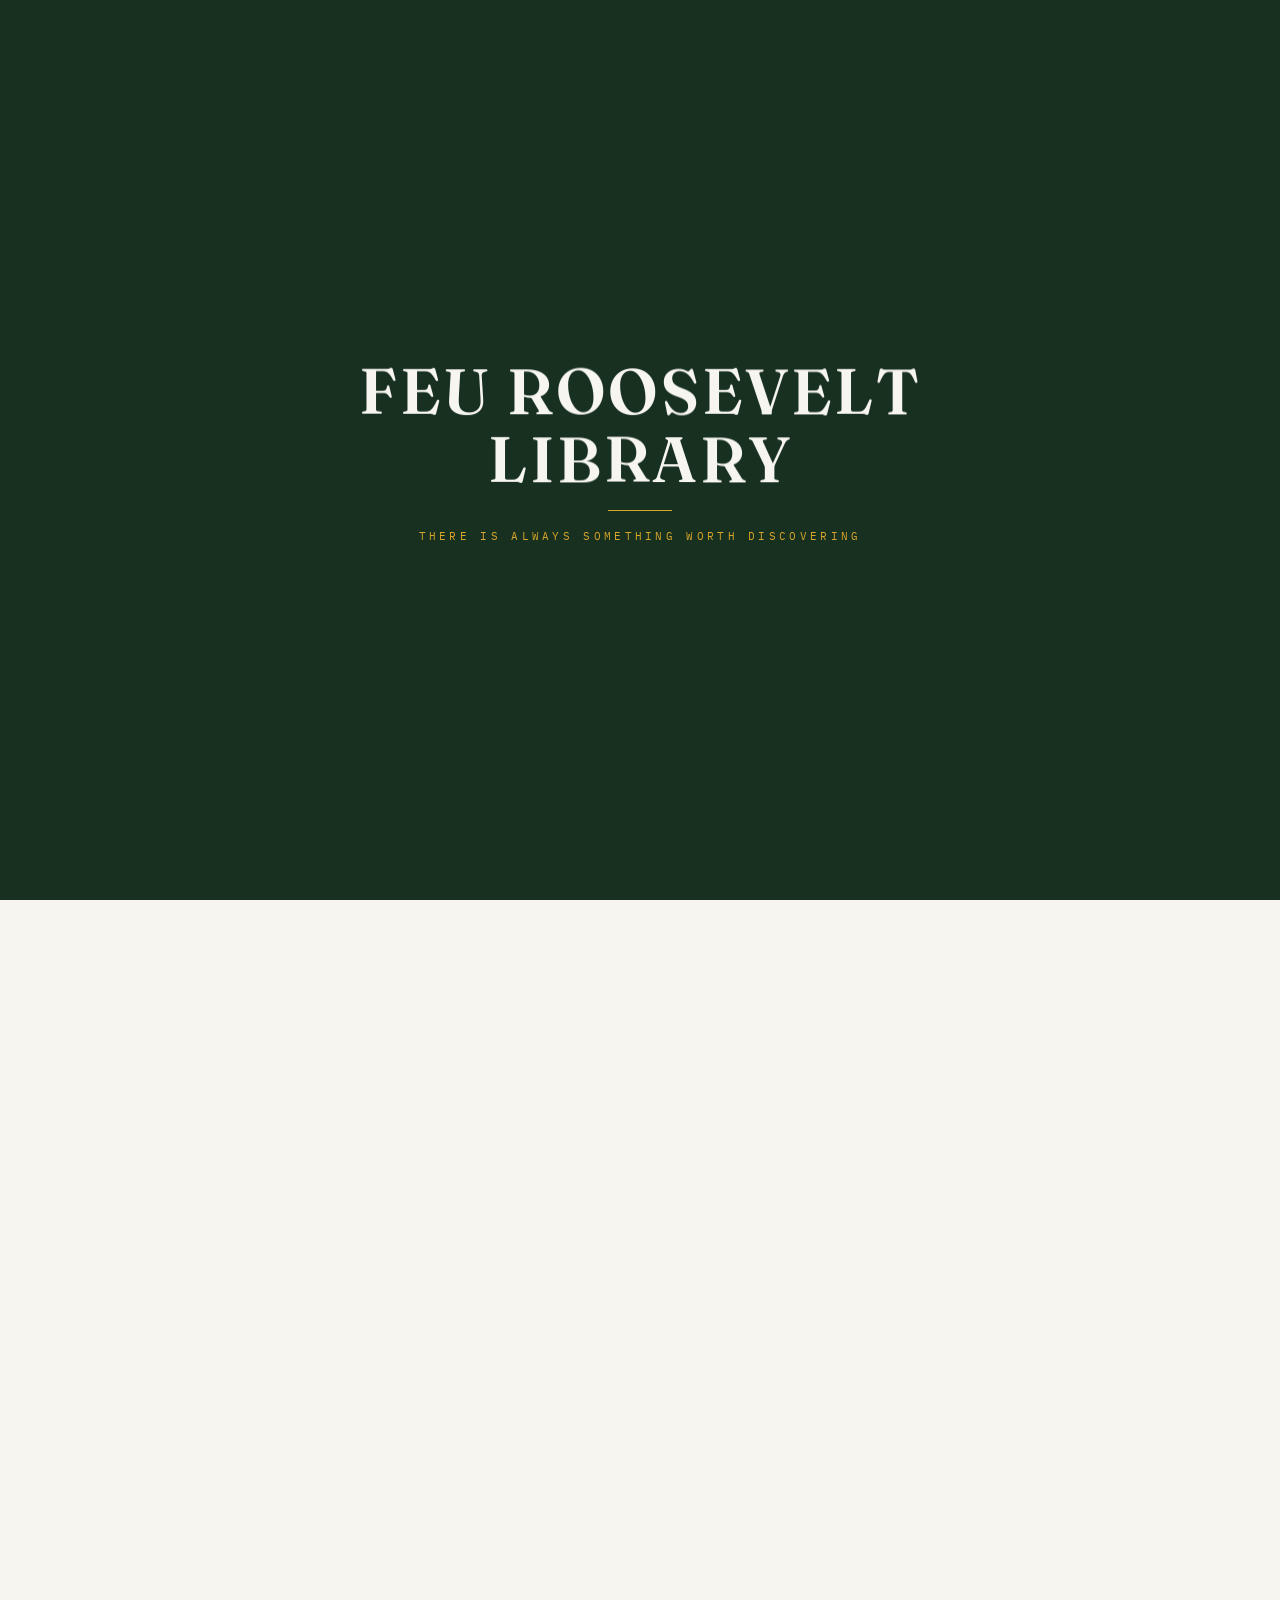
==== index.html @ 32c56071 "Add files via upload" ====
<!DOCTYPE html>
<html lang="en">
<head>
<meta charset="UTF-8">
<meta name="viewport" content="width=device-width, initial-scale=1.0">
<title>FEU Roosevelt Library — Discover, Read, Explore</title>
<link rel="preconnect" href="https://fonts.googleapis.com">
<link rel="preconnect" href="https://fonts.gstatic.com" crossorigin>
<link href="https://fonts.googleapis.com/css2?family=Fraunces:opsz,wght@9..144,400;9..144,500;9..144,600;9..144,700&family=Inter:wght@400;500;600;700&family=IBM+Plex+Mono:wght@400;500;600&display=swap" rel="stylesheet">
<link rel="stylesheet" href="style.css">
<script>
(function(){
  try{
    var pref = localStorage.getItem("feu-theme") || "light";
    var dark = pref === "dark" || (pref === "system" && window.matchMedia("(prefers-color-scheme: dark)").matches);
    if(dark) document.documentElement.setAttribute("data-theme","dark");
    document.documentElement.setAttribute("data-theme-pref", pref);
    try{
      var cfg = JSON.parse(localStorage.getItem("feu-library-prefs") || "{}");
      if(cfg.density) document.documentElement.setAttribute("data-density", cfg.density);
    }catch(e2){}
  }catch(e){}
})();
</script>
</head>
<body>

<!-- ============================================================
     LOADING SEQUENCE
     ============================================================ -->
<div id="loading-screen" role="status" aria-live="polite" aria-label="Loading FEU Roosevelt Library">
  <div class="loader-mark">
    <div class="loader-line" id="loader-line-1"><span>FEU ROOSEVELT</span></div>
    <div class="loader-line" id="loader-line-2"><span>LIBRARY</span></div>
  </div>
  <div class="loader-rule" id="loader-rule"></div>
  <div class="loader-sub" id="loader-sub">There is always something worth discovering</div>
</div>

<!-- ============================================================
     APP SHELL
     ============================================================ -->
<div id="app">
  <div class="nav-overlay" id="nav-overlay"></div>

  <div class="shell">
    <header class="app-header" id="app-header">
      <div class="header-row">
        <div class="header-left">
          <button class="hamburger" id="hamburger-btn" aria-label="Open navigation" aria-expanded="false" aria-controls="menubar"><span></span></button>
          <button class="brand" type="button" data-view="dashboard" aria-label="FEU Roosevelt Library — Home">
            <span class="mark">FEU ROOSEVELT</span>
            <span class="tag">Library</span>
          </button>
        </div>
        <nav class="menubar" id="menubar" aria-label="Primary">
          <div class="menubar-mobile-head">
            <span class="mobile-head-mark">FEU ROOSEVELT<br>LIBRARY</span>
            <button class="menubar-close" id="menubar-close-btn" aria-label="Close navigation">
              <svg viewBox="0 0 24 24" fill="none" stroke="currentColor" stroke-width="1.6"><path d="M6 6l12 12M18 6L6 18"/></svg>
            </button>
          </div>
          <button class="menu-link active" type="button" data-view="dashboard" aria-current="page">Discover</button>
          <button class="menu-link" type="button" data-view="books">Collection</button>
          <button class="menu-link" type="button" data-anchor="services">Services</button>
          <button class="menu-link" type="button" data-anchor="about">About</button>
          <div class="menubar-mobile-foot">
            <button class="menu-link" type="button" data-go="profile">Profile</button>
            <button class="menu-link" type="button" data-view="settings">Settings</button>
          </div>
        </nav>
        <div class="header-actions">
          <label class="search-global" for="global-search">
            <svg viewBox="0 0 24 24" fill="none" stroke="currentColor" stroke-width="2"><circle cx="11" cy="11" r="7"/><path d="m21 21-4.3-4.3"/></svg>
            <input id="global-search" type="text" placeholder="Search books, authors, subjects…" autocomplete="off">
          </label>
          <button class="icon-btn search-toggle" id="search-toggle-btn" aria-label="Search" aria-expanded="false" aria-controls="global-search">
            <svg viewBox="0 0 24 24" fill="none" stroke="currentColor" stroke-width="1.8"><circle cx="11" cy="11" r="7"/><path d="m21 21-4.3-4.3"/></svg>
          </button>
          <div class="header-pop" id="notif-pop">
            <button class="icon-btn" id="notif-btn" aria-label="Notifications" aria-expanded="false" aria-controls="notif-menu">
              <svg viewBox="0 0 24 24" fill="none" stroke="currentColor" stroke-width="1.8"><path d="M6 9a6 6 0 1 1 12 0c0 7 3 8 3 8H3s3-1 3-8"/><path d="M10 20a2 2 0 0 0 4 0"/></svg>
              <span class="notif-dot" id="notif-dot"></span>
            </button>
            <div class="dropdown-panel notif-menu" id="notif-menu" hidden>
              <div class="drop-head">Notifications</div>
              <button class="drop-item" type="button"><span>3 titles are overdue</span><small>Today</small></button>
              <button class="drop-item" type="button"><span>Due-date reminders sent</span><small>Yesterday</small></button>
              <button class="drop-item" type="button"><span>Catalog sync complete</span><small>This week</small></button>
            </div>
          </div>
          <div class="header-pop">
            <button class="avatar-btn" id="avatar-btn" aria-label="Account menu" aria-expanded="false" aria-controls="profile-menu">
              <span class="avatar-chip" id="header-avatar">MP</span>
            </button>
            <div class="dropdown-panel profile-menu" id="profile-menu" hidden>
              <div class="profile-menu-head">
                <span class="avatar-chip sm" id="menu-avatar">MP</span>
                <div>
                  <div class="pm-name" id="menu-name">Mikhail D. Pabular</div>
                  <div class="pm-user" id="menu-user">m.pabular@gmail.com</div>
                </div>
              </div>
              <button class="drop-item" type="button" data-go="profile">Profile</button>
              <button class="drop-item" type="button" data-go="settings">Settings</button>
              <button class="drop-item" type="button" id="menu-theme-toggle">Dark Mode</button>
              <button class="drop-item" type="button" id="menu-help">Help</button>
              <button class="drop-item danger" type="button" id="menu-logout">Logout</button>
            </div>
          </div>
        </div>
      </div>
    </header>

    <div class="main">
      <main class="view-port" id="view-port">

        <!-- ========================= DASHBOARD ========================= -->
        <section class="view active" id="view-dashboard" data-view="dashboard">

          <!-- ========================= HERO ========================= -->
          <div class="site-hero" id="site-hero">
            <div class="site-hero-copy">
              <div class="site-hero-eyebrow">FEU Roosevelt Library</div>
              <h1 class="site-hero-heading">There is always something worth discovering.</h1>
              <p class="site-hero-sub">Explore the FEU Roosevelt Library collection, find your next book, and follow your curiosity.</p>
              <form class="site-hero-search" id="hero-search-form" role="search">
                <svg viewBox="0 0 24 24" fill="none" stroke="currentColor" stroke-width="1.6"><circle cx="11" cy="11" r="7"/><path d="m21 21-4.3-4.3"/></svg>
                <input type="text" id="hero-search-input" placeholder="Search books, authors, subjects…" autocomplete="off">
                <button type="submit" class="btn btn-primary hero-search-btn">Search</button>
              </form>
            </div>
            <div class="site-hero-visual" aria-hidden="true">
              <svg viewBox="0 0 360 400" preserveAspectRatio="xMidYMid meet">
                <defs>
                  <linearGradient id="heroLeaf" x1="0" y1="0" x2="1" y2="1">
                    <stop offset="0" stop-color="var(--brass)"/>
                    <stop offset="1" stop-color="var(--green)"/>
                  </linearGradient>
                </defs>
                <circle cx="180" cy="200" r="150" fill="none" stroke="var(--line-strong)" stroke-width="1"/>
                <circle cx="180" cy="200" r="112" fill="none" stroke="var(--line-strong)" stroke-width="1"/>
                <g stroke="var(--ink-2)" stroke-width="1.4" fill="none" stroke-linecap="round">
                  <path d="M180 260 C 130 250, 96 216, 92 168 C 90 140, 108 118, 132 118 C 154 118, 168 136, 168 160 L168 260"/>
                  <path d="M180 260 C 230 250, 264 216, 268 168 C 270 140, 252 118, 228 118 C 206 118, 192 136, 192 160 L192 260"/>
                  <line x1="180" y1="150" x2="180" y2="262"/>
                </g>
                <g stroke="var(--brass)" stroke-width="1.2" fill="none" stroke-linecap="round" opacity="0.9">
                  <path d="M108 150 C 100 130, 108 108, 128 98"/>
                  <path d="M252 150 C 260 130, 252 108, 232 98"/>
                </g>
                <circle cx="128" cy="96" r="4" fill="url(#heroLeaf)"/>
                <circle cx="232" cy="96" r="4" fill="url(#heroLeaf)"/>
                <line x1="60" y1="330" x2="300" y2="330" stroke="var(--line-strong)" stroke-width="1"/>
                <text x="180" y="360" text-anchor="middle" font-family="var(--font-mono)" font-size="10" letter-spacing="3" fill="var(--ink-soft)">EST. LIBRARY COLLECTION</text>
              </svg>
            </div>
          </div>

          <!-- ========================= FEATURED COLLECTION ========================= -->
          <section class="site-section" aria-labelledby="featured-heading">
            <div class="site-section-head">
              <div>
                <h2 class="site-section-heading" id="featured-heading">Featured collection</h2>
                <p class="site-section-sub">Books selected for curious minds.</p>
              </div>
            </div>
            <div class="book-row" id="featured-collection-grid"></div>
          </section>

          <!-- ========================= TRENDING ========================= -->
          <section class="site-section" aria-labelledby="trending-heading">
            <div class="site-section-head">
              <div>
                <h2 class="site-section-heading" id="trending-heading">Trending this week</h2>
                <p class="site-section-sub">What readers are reaching for right now.</p>
              </div>
            </div>
            <div class="book-row" id="trending-grid"></div>
          </section>

          <!-- ========================= EXPLORE ========================= -->
          <section class="site-section site-section-tinted" aria-labelledby="explore-heading">
            <div class="site-section-head">
              <div>
                <h2 class="site-section-heading" id="explore-heading">Explore the collection</h2>
                <p class="site-section-sub">Wander by subject and see where it leads.</p>
              </div>
            </div>
            <div class="explore-row" id="explore-categories">
              <button class="explore-chip" type="button" data-category="Literature">Literature</button>
              <button class="explore-chip" type="button" data-category="Science">Science</button>
              <button class="explore-chip" type="button" data-category="History">History</button>
              <button class="explore-chip" type="button" data-category="Philosophy">Philosophy</button>
              <button class="explore-chip" type="button" data-category="Technology">Technology</button>
              <button class="explore-chip" type="button" data-category="Psychology">Psychology</button>
              <button class="explore-chip" type="button" data-category="Arts">Arts</button>
              <button class="explore-chip" type="button" data-category="Business">Business</button>
            </div>
          </section>

          <!-- ========================= NEW TO THE COLLECTION ========================= -->
          <section class="site-section" aria-labelledby="new-heading">
            <div class="site-section-head">
              <div>
                <h2 class="site-section-heading" id="new-heading">New to the collection</h2>
                <p class="site-section-sub">Recently added, still smelling of the shelf.</p>
              </div>
            </div>
            <div class="book-row" id="new-arrivals-grid"></div>
          </section>

          <!-- ========================= LIBRARY SERVICES ========================= -->
          <section class="site-section services-section" id="services" aria-labelledby="services-heading">
            <div class="site-section-head">
              <div>
                <h2 class="site-section-heading" id="services-heading">Library services</h2>
                <p class="site-section-sub">Everything the collection offers, beyond the shelves.</p>
              </div>
            </div>
            <div class="services-grid">
              <div class="service-card">
                <div class="service-index">01</div>
                <h3>Borrowing</h3>
                <p>Take home up to five titles at a time, with straightforward loan periods for students and faculty.</p>
              </div>
              <div class="service-card">
                <div class="service-index">02</div>
                <h3>Reservations</h3>
                <p>Hold a title that's out on loan and we'll set it aside the moment it's returned.</p>
              </div>
              <div class="service-card">
                <div class="service-index">03</div>
                <h3>Library hours</h3>
                <p>Open weekdays from 7:30 AM to 7:00 PM, and Saturdays from 8:00 AM to 4:00 PM.</p>
              </div>
              <div class="service-card">
                <div class="service-index">04</div>
                <h3>Research assistance</h3>
                <p>Sit down with a librarian to shape a search, a citation list, or a reading path.</p>
              </div>
              <div class="service-card">
                <div class="service-index">05</div>
                <h3>Digital resources</h3>
                <p>Journals, archives, and databases available on and off campus with your student account.</p>
              </div>
            </div>
          </section>

          <!-- ========================= EDITORIAL STATEMENT ========================= -->
          <section class="editorial-statement" id="about" aria-label="Library statement">
            <p>Read widely.<br>Think deeply.</p>
            <span class="editorial-rule"></span>
            <p class="editorial-sub">A good library changes what you notice.</p>
          </section>

          <!-- ========================= FOOTER ========================= -->
          <footer class="site-footer">
            <div class="site-footer-top">
              <div class="site-footer-brand">
                <span class="mark">FEU Roosevelt</span>
                <span class="tag">Library</span>
              </div>
              <div class="site-footer-col">
                <div class="site-footer-label">Navigate</div>
                <button type="button" data-view="dashboard">Discover</button>
                <button type="button" data-view="books">Collection</button>
                <button type="button" data-anchor="services">Services</button>
                <button type="button" data-anchor="about">About</button>
              </div>
              <div class="site-footer-col">
                <div class="site-footer-label">Visit</div>
                <span>Library Hours</span>
                <span>Contact</span>
                <span>Policies</span>
              </div>
            </div>
            <div class="site-footer-bottom">
              <span>&copy; <span id="footer-year">2026</span> FEU Roosevelt Library. All rights reserved.</span>
            </div>
          </footer>
        </section>

        <!-- ========================= BOOKS / COLLECTION ========================= -->
        <section class="view" id="view-books" data-view="books">

          <div class="collection-hero">
            <div class="collection-hero-top">
              <div class="collection-hero-copy">
                <div class="view-eyebrow">Module 01 &middot; Catalog</div>
                <h2 class="collection-hero-heading" id="books-hero-heading">Explore the collection</h2>
                <p class="collection-hero-sub" id="books-hero-sub">Find stories, ideas, and perspectives across the FEU Roosevelt Library.</p>
              </div>
              <button class="btn btn-ghost btn-sm collection-admin-btn" type="button" id="collection-admin-add-book">
                <svg viewBox="0 0 24 24" fill="none" stroke="currentColor" stroke-width="2"><path d="M12 5v14M5 12h14"/></svg>
                Add to catalog
              </button>
            </div>

            <div class="collection-search-wrap" id="collection-search-wrap">
              <label class="collection-search" for="books-search">
                <svg viewBox="0 0 24 24" fill="none" stroke="currentColor" stroke-width="1.6"><circle cx="11" cy="11" r="7"/><path d="m21 21-4.3-4.3"/></svg>
                <input id="books-search" type="text" placeholder="Search books, authors, subjects…" autocomplete="off">
                <button type="button" class="collection-search-clear" id="books-search-clear" hidden aria-label="Clear search">
                  <svg viewBox="0 0 24 24" fill="none" stroke="currentColor" stroke-width="1.8"><path d="M6 6l12 12M18 6L6 18"/></svg>
                </button>
              </label>
              <div class="search-suggestions" id="books-search-suggestions" hidden></div>
            </div>

            <div class="category-quick-list" id="books-category-list" role="group" aria-label="Filter by subject">
              <button type="button" class="category-pill active" data-category="all">All subjects</button>
              <button type="button" class="category-pill" data-category="Literature">Literature</button>
              <button type="button" class="category-pill" data-category="Science">Science</button>
              <button type="button" class="category-pill" data-category="History">History</button>
              <button type="button" class="category-pill" data-category="Philosophy">Philosophy</button>
              <button type="button" class="category-pill" data-category="Technology">Technology</button>
              <button type="button" class="category-pill" data-category="Psychology">Psychology</button>
              <button type="button" class="category-pill" data-category="Arts">Arts</button>
              <button type="button" class="category-pill" data-category="Business">Business</button>
            </div>
          </div>

          <div class="collection-toolbar">
            <p class="collection-count" id="books-count-sub">&mdash; volumes in the collection</p>
            <div class="collection-toolbar-actions">
              <div class="filters-wrap">
                <button type="button" class="filter-toggle" id="books-filter-toggle">
                  <svg viewBox="0 0 24 24" fill="none" stroke="currentColor" stroke-width="1.8"><path d="M4 6h16M7 12h10M10 18h4"/></svg>
                  Filters
                </button>
                <div class="filters-backdrop" id="books-filters-backdrop"></div>
                <div class="filters-panel" id="books-filters-panel"></div>
              </div>
              <select class="sort-select" id="books-sort" aria-label="Sort books">
                <option value="featured">Featured</option>
                <option value="newest">Newest</option>
                <option value="title">Title</option>
                <option value="author">Author</option>
                <option value="popular">Most popular</option>
              </select>
            </div>
          </div>

          <div class="book-grid" id="books-grid"></div>

          <div class="collection-empty" id="books-empty" hidden>
            <svg viewBox="0 0 24 24" fill="none" stroke="currentColor" stroke-width="1.3"><circle cx="11" cy="11" r="7"/><path d="m21 21-4.3-4.3"/></svg>
            <div class="t">No books found.</div>
            <div class="s">Try another title, author, or subject.</div>
            <button class="btn btn-secondary btn-sm" type="button" id="books-empty-clear">Clear search</button>
          </div>
        </section>

        <!-- ========================= BOOK DETAILS ========================= -->
        <section class="view" id="view-book-details" data-view="book-details">
          <button type="button" class="bd-back" data-view="books">
            <svg viewBox="0 0 24 24" fill="none" stroke="currentColor" stroke-width="1.8"><path d="M19 12H5M11 6l-6 6 6 6"/></svg>
            Back to collection
          </button>

          <div class="bd-notfound" id="bd-notfound" hidden>
            <div class="t">This book isn't in the catalog.</div>
            <div class="s">It may have been removed from the collection. Try browsing instead.</div>
            <button class="btn btn-primary" type="button" data-view="books">Browse the collection</button>
          </div>

          <div id="bd-content">
            <div class="book-details-layout">
              <div class="bd-cover-wrap">
                <div class="bd-cover" id="bd-cover">
                  <span class="bd-cover-initial" id="bd-cover-initial"></span>
                </div>
              </div>
              <div class="bd-info">
                <div class="bd-category" id="bd-category"></div>
                <h1 class="bd-title" id="bd-title"></h1>
                <p class="bd-author" id="bd-author"></p>
                <div class="bd-availability" id="bd-availability"></div>
                <p class="bd-description" id="bd-description"></p>
                <div class="bd-actions">
                  <button class="btn btn-primary" type="button" id="bd-primary-action"></button>
                  <button class="btn btn-secondary" type="button" id="bd-save-action"></button>
                </div>
                <div class="bd-meta" id="bd-meta"></div>
                <div class="bd-admin-links">
                  <button type="button" id="bd-edit-link">Edit record</button>
                  <span aria-hidden="true">&middot;</span>
                  <button type="button" id="bd-remove-link">Remove from catalog</button>
                </div>
              </div>
            </div>

            <section class="related-books-section" id="bd-related-section" hidden aria-labelledby="bd-related-heading">
              <div class="site-section-head">
                <div>
                  <h2 class="site-section-heading" id="bd-related-heading">More like this</h2>
                  <p class="site-section-sub">Other volumes in the same subject.</p>
                </div>
              </div>
              <div class="book-row" id="bd-related-grid"></div>
            </section>

            <section class="recently-viewed-section" id="bd-recent-section" hidden aria-labelledby="bd-recent-heading">
              <div class="site-section-head">
                <div>
                  <h2 class="site-section-heading" id="bd-recent-heading">Recently viewed</h2>
                </div>
              </div>
              <div class="book-row" id="bd-recent-grid"></div>
            </section>
          </div>
        </section>

        <!-- ========================= USERS ========================= -->
        <section class="view" id="view-users" data-view="users">
          <div class="view-head">
            <div>
              <div class="view-eyebrow">Module 02</div>
              <h2 class="view-heading">Users</h2>
              <p class="view-sub" id="users-count-sub">&mdash; registered patrons</p>
            </div>
            <div class="view-actions">
              <button class="btn btn-primary" id="open-add-user">
                <svg viewBox="0 0 24 24" fill="none" stroke="currentColor" stroke-width="2"><path d="M12 5v14M5 12h14"/></svg>
                Add User
              </button>
            </div>
          </div>

          <div class="toolbar">
            <label class="search-field" for="users-search">
              <svg viewBox="0 0 24 24" fill="none" stroke="currentColor" stroke-width="2"><circle cx="11" cy="11" r="7"/><path d="m21 21-4.3-4.3"/></svg>
              <input id="users-search" type="text" placeholder="Search name, ID, program…" autocomplete="off">
            </label>
            <div class="filter-chips" id="users-filter-chips" role="group" aria-label="Filter users by status">
              <button class="chip active" data-filter="all">All</button>
              <button class="chip" data-filter="Active">Active</button>
              <button class="chip" data-filter="Inactive">Inactive</button>
            </div>
            <div class="toolbar-spacer"></div>
            <select class="sort-select" id="users-sort" aria-label="Sort users">
              <option value="name-asc">Name A&ndash;Z</option>
              <option value="name-desc">Name Z&ndash;A</option>
              <option value="books-desc">Most Borrowed</option>
            </select>
          </div>

          <div class="table-card">
            <table class="data-table" id="users-table">
              <thead>
                <tr>
                  <th>Student ID</th><th>Name</th><th>Program</th><th>Year</th><th>Books</th><th>Status</th><th>Actions</th>
                </tr>
              </thead>
              <tbody id="users-tbody"></tbody>
            </table>
          </div>
          <div class="card-list" id="users-card-list"></div>
          <div class="empty-state" id="users-empty" style="display:none;">
            <svg viewBox="0 0 24 24" fill="none" stroke="currentColor" stroke-width="1.4"><circle cx="12" cy="8" r="3.4"/><path d="M4.5 20.2c1.4-3.6 4.2-5.4 7.5-5.4s6.1 1.8 7.5 5.4"/></svg>
            <div class="t">No matching patrons</div>
            <div class="s">No registered user matches that search or filter just yet.</div>
          </div>
        </section>

        <!-- ========================= ISSUE BOOK ========================= -->
        <section class="view" id="view-issue" data-view="issue">
          <div class="view-head">
            <div>
              <div class="view-eyebrow">Module 03</div>
              <h2 class="view-heading">Issue a Book</h2>
              <p class="view-sub">Select a student, choose an available title, and confirm the loan.</p>
            </div>
          </div>

          <div class="wizard">
            <div class="wizard-rail" id="issue-rail">
              <div class="wizard-step current" data-step="1">
                <div class="ws-num">01</div><div class="ws-line"></div>
                <div><div class="ws-title">Select Student</div><div class="ws-desc">Find the borrower</div></div>
              </div>
              <div class="wizard-step" data-step="2">
                <div class="ws-num">02</div><div class="ws-line"></div>
                <div><div class="ws-title">Select Book</div><div class="ws-desc">Check availability</div></div>
              </div>
              <div class="wizard-step" data-step="3">
                <div class="ws-num">03</div><div class="ws-line"></div>
                <div><div class="ws-title">Confirm Details</div><div class="ws-desc">Issue &amp; due dates</div></div>
              </div>
              <div class="wizard-step" data-step="4">
                <div class="ws-num">04</div><div class="ws-line"></div>
                <div><div class="ws-title">Issue Book</div><div class="ws-desc">Confirmation</div></div>
              </div>
            </div>

            <div class="wizard-panel card" style="padding:24px;">
              <div class="wz-stage active" id="issue-stage-1">
                <label class="search-field pick-search" for="issue-student-search">
                  <svg viewBox="0 0 24 24" fill="none" stroke="currentColor" stroke-width="2"><circle cx="11" cy="11" r="7"/><path d="m21 21-4.3-4.3"/></svg>
                  <input id="issue-student-search" type="text" placeholder="Search student by name or ID…" autocomplete="off">
                </label>
                <div class="pick-list" id="issue-student-list"></div>
                <div style="display:flex; justify-content:flex-end; margin-top:16px;">
                  <button class="btn btn-primary" id="issue-next-1" disabled>Continue to Book Selection</button>
                </div>
              </div>

              <div class="wz-stage" id="issue-stage-2">
                <label class="search-field pick-search" for="issue-book-search">
                  <svg viewBox="0 0 24 24" fill="none" stroke="currentColor" stroke-width="2"><circle cx="11" cy="11" r="7"/><path d="m21 21-4.3-4.3"/></svg>
                  <input id="issue-book-search" type="text" placeholder="Search an available title…" autocomplete="off">
                </label>
                <div class="pick-list" id="issue-book-list"></div>
                <div style="display:flex; justify-content:space-between; margin-top:16px;">
                  <button class="btn btn-secondary" data-back="1">Back</button>
                  <button class="btn btn-primary" id="issue-next-2" disabled>Continue to Confirm</button>
                </div>
              </div>

              <div class="wz-stage" id="issue-stage-3">
                <div class="confirm-summary">
                  <div class="catalog-card" id="issue-summary-student"></div>
                  <div class="catalog-card" id="issue-summary-book"></div>
                </div>
                <div class="form-grid" style="margin-top:18px;">
                  <div class="field">
                    <label for="issue-date">Issue Date</label>
                    <input type="date" id="issue-date">
                  </div>
                  <div class="field">
                    <label for="issue-due-date">Due Date</label>
                    <input type="date" id="issue-due-date">
                  </div>
                </div>
                <div style="display:flex; justify-content:space-between; margin-top:8px;">
                  <button class="btn btn-secondary" data-back="2">Back</button>
                  <button class="btn btn-primary" id="issue-confirm-btn">Confirm &amp; Issue Book</button>
                </div>
              </div>

              <div class="wz-stage" id="issue-stage-4">
                <div class="stamp-stage">
                  <div class="stamp stamp-green" id="issue-stamp">ISSUED</div>
                  <div class="stamp-caption" id="issue-final-caption">Book issued successfully.</div>
                  <button class="btn btn-secondary" style="margin-top:20px;" id="issue-restart-btn">Issue Another Book</button>
                </div>
              </div>
            </div>
          </div>
        </section>

        <!-- ========================= RETURN BOOK ========================= -->
        <section class="view" id="view-return" data-view="return">
          <div class="view-head">
            <div>
              <div class="view-eyebrow">Module 04</div>
              <h2 class="view-heading">Return a Book</h2>
              <p class="view-sub">Find the borrowed title, review the due date, and settle any fine.</p>
            </div>
          </div>

          <div class="wizard">
            <div class="wizard-rail" id="return-rail">
              <div class="wizard-step current" data-step="1">
                <div class="ws-num">01</div><div class="ws-line"></div>
                <div><div class="ws-title">Find Borrower</div><div class="ws-desc">Locate the loan</div></div>
              </div>
              <div class="wizard-step" data-step="2">
                <div class="ws-num">02</div><div class="ws-line"></div>
                <div><div class="ws-title">Book Information</div><div class="ws-desc">Confirm the title</div></div>
              </div>
              <div class="wizard-step" data-step="3">
                <div class="ws-num">03</div><div class="ws-line"></div>
                <div><div class="ws-title">Check Due Date</div><div class="ws-desc">Days overdue</div></div>
              </div>
              <div class="wizard-step" data-step="4">
                <div class="ws-num">04</div><div class="ws-line"></div>
                <div><div class="ws-title">Calculate Fine</div><div class="ws-desc">₱ per day rate</div></div>
              </div>
              <div class="wizard-step" data-step="5">
                <div class="ws-num">05</div><div class="ws-line"></div>
                <div><div class="ws-title">Confirm Return</div><div class="ws-desc">Close the loan</div></div>
              </div>
            </div>

            <div class="wizard-panel card" style="padding:24px;">
              <div class="wz-stage active" id="return-stage-1">
                <label class="search-field pick-search" for="return-search">
                  <svg viewBox="0 0 24 24" fill="none" stroke="currentColor" stroke-width="2"><circle cx="11" cy="11" r="7"/><path d="m21 21-4.3-4.3"/></svg>
                  <input id="return-search" type="text" placeholder="Search borrowed title or borrower…" autocomplete="off">
                </label>
                <div class="pick-list" id="return-loan-list"></div>
              </div>

              <div class="wz-stage" id="return-stage-2">
                <div class="confirm-summary">
                  <div class="catalog-card" id="return-summary-book"></div>
                  <div class="catalog-card" id="return-summary-student"></div>
                </div>
                <div style="display:flex; justify-content:space-between; margin-top:18px;">
                  <button class="btn btn-secondary" data-back="1">Back</button>
                  <button class="btn btn-primary" data-next-return="3">Continue to Due Date</button>
                </div>
              </div>

              <div class="wz-stage" id="return-stage-3">
                <div class="form-grid">
                  <div class="field"><label>Issue Date</label><input type="text" id="return-issue-date-display" readonly></div>
                  <div class="field"><label>Due Date</label><input type="text" id="return-due-date-display" readonly></div>
                  <div class="field"><label for="return-date-input">Return Date</label><input type="date" id="return-date-input"></div>
                  <div class="field"><label>Days Overdue</label><input type="text" id="return-days-overdue" readonly></div>
                </div>
                <div style="display:flex; justify-content:space-between; margin-top:8px;">
                  <button class="btn btn-secondary" data-back="2">Back</button>
                  <button class="btn btn-primary" data-next-return="4">Continue to Fine</button>
                </div>
              </div>

              <div class="wz-stage" id="return-stage-4">
                <div class="fine-box">
                  <div class="fb-label">Calculated Fine</div>
                  <div class="fb-amount" id="return-fine-amount">₱0</div>
                  <div class="fb-detail" id="return-fine-detail">No overdue days &middot; ₱10.00 / day</div>
                </div>
                <div style="display:flex; justify-content:space-between; margin-top:18px;">
                  <button class="btn btn-secondary" data-back="3">Back</button>
                  <button class="btn btn-primary" data-next-return="5">Continue to Confirm</button>
                </div>
              </div>

              <div class="wz-stage" id="return-stage-5">
                <div class="stamp-stage" id="return-confirm-panel">
                  <p style="color:var(--ink-soft); font-size:13.5px; max-width:360px; margin:0 auto 18px;">Review complete. Confirm to close this loan and update the catalog.</p>
                  <button class="btn btn-primary" id="return-confirm-btn">Confirm Return</button>
                </div>
                <div class="stamp-stage" id="return-final-panel" style="display:none;">
                  <div class="stamp" id="return-stamp">RETURNED</div>
                  <div class="stamp-caption" id="return-final-caption">Book returned successfully.</div>
                  <button class="btn btn-secondary" style="margin-top:20px;" id="return-restart-btn">Return Another Book</button>
                </div>
              </div>
            </div>
          </div>
        </section>

        <!-- ========================= REPORTS ========================= -->
        <section class="view" id="view-reports" data-view="reports">
          <div class="view-head">
            <div>
              <div class="view-eyebrow">Reports</div>
              <h2 class="view-heading" id="reports-heading">Borrowing Report</h2>
              <p class="view-sub" id="reports-sub">A running ledger of activity across the collection.</p>
            </div>
          </div>
          <div class="panel">
            <div class="panel-head">
              <div class="panel-title reports-panel-title" id="reports-panel-title">Borrowing over the last 7 days</div>
              <div class="panel-note">Demo data</div>
            </div>
            <div class="chart-wrap" id="reports-chart-wrap"></div>
          </div>
          <div class="table-card" style="margin-top:18px;">
            <table class="data-table" id="reports-table">
              <thead><tr id="reports-thead-row"></tr></thead>
              <tbody id="reports-tbody"></tbody>
            </table>
          </div>
        </section>

        <!-- ========================= SETTINGS ========================= -->
        <section class="view" id="view-settings" data-view="settings">
          <div class="view-head">
            <div>
              <div class="view-eyebrow">Settings</div>
              <h2 class="view-heading">Settings</h2>
              <p class="view-sub">Manage your profile, appearance and library preferences.</p>
            </div>
            <div class="view-actions">
              <button class="btn btn-secondary" type="button" id="settings-reset-btn">Reset to Defaults</button>
            </div>
          </div>

          <div class="settings-layout">
            <nav class="settings-nav" id="settings-nav" aria-label="Settings sections">
              <button class="settings-nav-item active" type="button" data-settings="profile">
                <svg viewBox="0 0 24 24" fill="none" stroke="currentColor" stroke-width="1.7"><circle cx="12" cy="8" r="3.4"/><path d="M4.5 20.2c1.4-3.6 4.2-5.4 7.5-5.4s6.1 1.8 7.5 5.4"/></svg>
                Profile
              </button>
              <button class="settings-nav-item" type="button" data-settings="appearance">
                <svg viewBox="0 0 24 24" fill="none" stroke="currentColor" stroke-width="1.7"><path d="M21 12.8A9 9 0 1 1 11.2 3 7 7 0 0 0 21 12.8z"/></svg>
                Appearance
              </button>
              <button class="settings-nav-item" type="button" data-settings="library">
                <svg viewBox="0 0 24 24" fill="none" stroke="currentColor" stroke-width="1.7"><path d="M4 19.5A2.5 2.5 0 0 1 6.5 17H20"/><path d="M6.5 2H20v20H6.5A2.5 2.5 0 0 1 4 19.5v-15A2.5 2.5 0 0 1 6.5 2z"/></svg>
                Library
              </button>
              <button class="settings-nav-item" type="button" data-settings="notifications">
                <svg viewBox="0 0 24 24" fill="none" stroke="currentColor" stroke-width="1.7"><path d="M6 9a6 6 0 1 1 12 0c0 7 3 8 3 8H3s3-1 3-8"/><path d="M10 20a2 2 0 0 0 4 0"/></svg>
                Notifications
              </button>
              <button class="settings-nav-item" type="button" data-settings="security">
                <svg viewBox="0 0 24 24" fill="none" stroke="currentColor" stroke-width="1.7"><path d="M12 22s8-4 8-10V5l-8-3-8 3v7c0 6 8 10 8 10z"/><path d="m9 12 2 2 4-4"/></svg>
                Security
              </button>
              <button class="settings-nav-item" type="button" data-settings="system">
                <svg viewBox="0 0 24 24" fill="none" stroke="currentColor" stroke-width="1.7"><rect x="3" y="4" width="18" height="12" rx="2"/><path d="M8 20h8M12 16v4"/></svg>
                System
              </button>
            </nav>

            <div class="settings-content">
              <div class="settings-pane active" id="settings-pane-profile">
                <div class="profile-card">
                  <div class="profile-avatar-wrap">
                    <span class="avatar-chip xl" id="profile-avatar">AL</span>
                    <button class="avatar-edit" type="button" id="avatar-edit-btn" aria-label="Change profile picture">
                      <svg viewBox="0 0 24 24" fill="none" stroke="currentColor" stroke-width="2"><path d="M12 20h9"/><path d="M16.5 3.5a2.1 2.1 0 0 1 3 3L7 19l-4 1 1-4Z"/></svg>
                    </button>
                    <input type="file" id="avatar-file" accept="image/*" hidden>
                  </div>
                  <div class="profile-card-main">
                    <h3 id="profile-card-name">Mikhail D. Pabular</h3>
                    <p class="profile-handle" id="profile-card-handle">@m.pabular</p>
                    <div class="profile-badges">
                      <span class="badge badge-active" id="profile-role-badge">Head Librarian</span>
                      <span class="badge badge-available" id="profile-status-badge">Active</span>
                    </div>
                  </div>
                  <button class="btn btn-primary" type="button" id="edit-profile-btn">Edit Profile</button>
                </div>
                <form class="settings-form" id="profile-form">
                  <div class="form-grid">
                    <div class="field"><label for="profile-name">Display name</label><input id="profile-name" type="text" autocomplete="name" disabled><div class="err"></div></div>
                    <div class="field"><label for="profile-username">Username</label><input id="profile-username" type="text" autocomplete="username" disabled><div class="err"></div></div>
                    <div class="field"><label for="profile-email">Email</label><input id="profile-email" type="email" autocomplete="email" disabled><div class="err"></div></div>
                    <div class="field">
                      <label>Role</label>
                      <input id="profile-role" type="text" readonly>
                      <div class="hint">Assigned by the library administrator.</div>
                    </div>
                    <div class="field">
                      <label>Account status</label>
                      <input id="profile-status" type="text" readonly>
                    </div>
                    <div class="field">
                      <label for="profile-password">New password</label>
                      <input id="profile-password" type="password" autocomplete="new-password" placeholder="Use Security to change password" disabled>
                      <div class="hint">Prototype only — passwords are never stored.</div>
                    </div>
                  </div>
                  <div class="view-actions" id="profile-form-actions" hidden>
                    <button class="btn btn-secondary" type="button" id="profile-cancel-btn">Cancel</button>
                    <button class="btn btn-primary" type="submit" id="profile-save-btn">Save profile</button>
                  </div>
                </form>
              </div>

              <div class="settings-pane" id="settings-pane-appearance">
                <p class="settings-lead">Choose how the reading room looks on this device. Preference is saved locally.</p>
                <div class="theme-grid" id="theme-grid">
                  <button class="theme-card" type="button" data-theme-pref="light">
                    <span class="theme-preview light"></span>
                    <strong>Light Mode</strong>
                    <span>Paper canvas, green type</span>
                  </button>
                  <button class="theme-card" type="button" data-theme-pref="dark">
                    <span class="theme-preview dark"></span>
                    <strong>Dark Mode</strong>
                    <span>Forest surfaces, gold accents</span>
                  </button>
                  <button class="theme-card" type="button" data-theme-pref="system">
                    <span class="theme-preview system"></span>
                    <strong>System Default</strong>
                    <span>Follows the device setting</span>
                  </button>
                </div>
              </div>

              <div class="settings-pane" id="settings-pane-library">
                <p class="settings-lead">Circulation and contact details for this prototype. Saved on this device only.</p>
                <div class="form-grid">
                  <div class="field">
                    <label for="settings-library-name">Library name</label>
                    <input type="text" id="settings-library-name">
                    <div class="err"></div>
                  </div>
                  <div class="field">
                    <label for="settings-library-email">Library email</label>
                    <input type="email" id="settings-library-email">
                    <div class="err"></div>
                  </div>
                  <div class="field">
                    <label for="settings-library-phone">Contact number</label>
                    <input type="text" id="settings-library-phone">
                    <div class="err"></div>
                  </div>
                  <div class="field">
                    <label for="settings-library-address">Address</label>
                    <input type="text" id="settings-library-address">
                  </div>
                  <div class="field">
                    <label for="settings-loan-days">Default borrowing period (days)</label>
                    <input type="number" id="settings-loan-days" min="1" step="1">
                    <div class="err"></div>
                  </div>
                  <div class="field">
                    <label for="settings-max-books">Maximum books allowed</label>
                    <input type="number" id="settings-max-books" min="1" step="1">
                    <div class="err"></div>
                  </div>
                  <div class="field">
                    <label for="settings-fine-rate">Fine per overdue day (₱)</label>
                    <input type="number" id="settings-fine-rate" min="0" step="0.5">
                    <div class="err"></div>
                  </div>
                  <div class="field">
                    <label for="settings-max-renewals">Maximum renewals</label>
                    <input type="number" id="settings-max-renewals" min="0" step="1">
                    <div class="err"></div>
                  </div>
                </div>
                <label class="switch-row">
                  <input type="checkbox" id="settings-fines-enabled">
                  <span class="switch-ui"></span>
                  <span>Enable overdue fines</span>
                  <span class="onoff" data-for="settings-fines-enabled">ON</span>
                </label>
                <button class="btn btn-primary" type="button" id="settings-save-btn">Save Library Settings</button>
              </div>

              <div class="settings-pane" id="settings-pane-notifications">
                <p class="settings-lead">Choose which alerts appear in this prototype. Nothing is emailed.</p>
                <label class="switch-row"><input type="checkbox" id="notif-due"><span class="switch-ui"></span><span>Due Date Reminders</span><span class="onoff">ON</span></label>
                <label class="switch-row"><input type="checkbox" id="notif-overdue"><span class="switch-ui"></span><span>Overdue Book Alerts</span><span class="onoff">ON</span></label>
                <label class="switch-row"><input type="checkbox" id="notif-newuser"><span class="switch-ui"></span><span>New User Notifications</span><span class="onoff">OFF</span></label>
                <label class="switch-row"><input type="checkbox" id="notif-returns"><span class="switch-ui"></span><span>Book Return Notifications</span><span class="onoff">ON</span></label>
                <label class="switch-row"><input type="checkbox" id="notif-system"><span class="switch-ui"></span><span>System Announcements</span><span class="onoff">ON</span></label>
                <button class="btn btn-primary" type="button" id="notif-prefs-save">Save Notification Preferences</button>
              </div>

              <div class="settings-pane" id="settings-pane-security">
                <p class="settings-lead">UI demonstration only. Passwords are never saved, hashed, or sent anywhere.</p>
                <div class="panel security-card">
                  <div class="panel-title">Session</div>
                  <div class="security-row"><span>Last login</span><b id="security-last-login">—</b></div>
                  <div class="security-row"><span>Device</span><b>This browser (prototype)</b></div>
                  <div class="security-row"><span>Session</span><b>Active</b></div>
                </div>
                <div class="form-grid" style="margin-top:18px;">
                  <div class="field">
                    <label for="sec-current-pass">Current password</label>
                    <div class="pw-wrap">
                      <input id="sec-current-pass" type="password" autocomplete="current-password">
                      <button class="pw-toggle" type="button" data-pw="sec-current-pass" aria-label="Show password">Show</button>
                    </div>
                    <div class="err"></div>
                  </div>
                  <div class="field">
                    <label for="sec-new-pass">New password</label>
                    <div class="pw-wrap">
                      <input id="sec-new-pass" type="password" autocomplete="new-password">
                      <button class="pw-toggle" type="button" data-pw="sec-new-pass" aria-label="Show password">Show</button>
                    </div>
                    <div class="pw-meter" aria-hidden="true"><span id="pw-meter-bar"></span></div>
                    <div class="hint" id="pw-meter-label">Use 8 or more characters.</div>
                    <div class="err"></div>
                  </div>
                  <div class="field">
                    <label for="sec-confirm-pass">Confirm new password</label>
                    <div class="pw-wrap">
                      <input id="sec-confirm-pass" type="password" autocomplete="new-password">
                      <button class="pw-toggle" type="button" data-pw="sec-confirm-pass" aria-label="Show password">Show</button>
                    </div>
                    <div class="err"></div>
                  </div>
                </div>
                <div class="view-actions" style="margin-top:8px;">
                  <button class="btn btn-primary" type="button" id="sec-change-pass">Change password</button>
                  <button class="btn btn-secondary" type="button" id="sec-logout-one">Sign out of this device</button>
                  <button class="btn btn-danger" type="button" id="sec-logout-all">Sign out of all devices</button>
                </div>
              </div>

              <div class="settings-pane" id="settings-pane-system">
                <p class="settings-lead">Display and list preferences for this workstation.</p>
                <div class="form-grid">
                  <div class="field">
                    <label for="sys-language">Language</label>
                    <select id="sys-language">
                      <option value="en">English</option>
                      <option value="fil">Filipino</option>
                    </select>
                  </div>
                  <div class="field">
                    <label for="sys-date-format">Date format</label>
                    <select id="sys-date-format">
                      <option value="short">Short (Aug 27, 2026)</option>
                      <option value="long">Long (Thursday, August 27, 2026)</option>
                      <option value="iso">ISO (2026-08-27)</option>
                    </select>
                  </div>
                  <div class="field">
                    <label for="sys-time-format">Time format</label>
                    <select id="sys-time-format">
                      <option value="12h">12-hour</option>
                      <option value="24h">24-hour</option>
                    </select>
                  </div>
                  <div class="field">
                    <label for="sys-landing">Default landing page</label>
                    <select id="sys-landing">
                      <option value="dashboard">Home</option>
                      <option value="books">Books</option>
                      <option value="users">Users</option>
                      <option value="issue">Issue Book</option>
                      <option value="reports">Reports</option>
                    </select>
                  </div>
                  <div class="field">
                    <label for="sys-page-size">Items per page</label>
                    <select id="sys-page-size">
                      <option value="10">10</option>
                      <option value="25">25</option>
                      <option value="50">50</option>
                      <option value="100">100</option>
                    </select>
                  </div>
                  <div class="field">
                    <label for="sys-density">Interface density</label>
                    <select id="sys-density">
                      <option value="comfortable">Comfortable</option>
                      <option value="compact">Compact</option>
                    </select>
                  </div>
                </div>
                <label class="switch-row">
                  <input type="checkbox" id="sys-confirm-delete">
                  <span class="switch-ui"></span>
                  <span>Confirmation before deleting records</span>
                  <span class="onoff">ON</span>
                </label>
                <button class="btn btn-primary" type="button" id="sys-save-btn">Save system preferences</button>
              </div>
            </div>
          </div>
        </section>

      </main>
    </div>
  </div>
</div>

<!-- ============================================================
     MODAL ROOTS (populated dynamically)
     ============================================================ -->
<div id="modal-root"></div>
<div id="confirm-root"></div>
<div id="toast-region" aria-live="polite" aria-atomic="true"></div>

<script src="https://cdnjs.cloudflare.com/ajax/libs/gsap/3.12.5/gsap.min.js"></script>
<script src="script.js"></script>
</body>
</html>
---- style.css ----
/* ============================================================
   FEU — Library Management System
   Design tokens: FEU Roosevelt green + gold on a clean paper canvas,
   Fraunces display serif / Inter UI / IBM Plex Mono for data.
   ============================================================ */
:root{
  /* ---- FEU Roosevelt — editorial design system, light mode ---- */
  --ink:#17301F;
  --ink-2:#0D351E;
  --ink-soft:#65766A;
  --ink-muted:#889186;
  --paper:#F7F5EF;
  --paper-2:#F0F4EF;
  --paper-3:#DCEBDD;
  --line:rgba(23,77,44,0.12);
  --line-strong:rgba(23,77,44,0.24);
  --white:#FFFDF8;
  --green:#174D2C;
  --green-deep:#0D351E;
  --green-tint:#DCEBDD;
  --brass:#D9A52B;
  --brass-tint:#F5E7C4;
  --oxblood:#7A2E2E;
  --oxblood-tint:#EFDBDA;
  --navy-badge:#174D2C;
  --navy-tint:#DCEBDD;
  --gradient-hero:linear-gradient(135deg,#F7F5EF 0%,#EAF2E9 52%,#DCEBDD 100%);
  --gradient-accent:linear-gradient(120deg,#174D2C 0%,#0D351E 100%);
  --gradient-gold:linear-gradient(120deg,#E4BA55 0%,#D9A52B 100%);
  --gradient-veil:radial-gradient(60% 60% at 80% 20%, rgba(217,165,43,0.14) 0%, rgba(217,165,43,0) 70%);
  --shadow-sm:0 1px 2px rgba(13,53,30,0.06), 0 1px 1px rgba(13,53,30,0.04);
  --shadow-md:0 6px 20px rgba(13,53,30,0.10), 0 2px 6px rgba(13,53,30,0.06);
  --shadow-lg:0 24px 60px rgba(13,53,30,0.16), 0 8px 20px rgba(13,53,30,0.08);
  --radius-sm:3px;
  --radius-md:6px;
  --radius-lg:10px;
  --radius-xl:22px;
  --font-display:'Fraunces', Georgia, serif;
  --font-body:'Inter', -apple-system, BlinkMacSystemFont, sans-serif;
  --font-mono:'IBM Plex Mono', 'Courier New', monospace;
  --header-pad:32px;
  --menubar-h:46px;
  --toast-bg:#0D351E;
  --toast-fg:#F7F5EF;
  --ease-editorial:cubic-bezier(.22,.9,.32,1);
}
html{color-scheme:light;}
html[data-theme="dark"]{
  color-scheme:dark;
  /* ---- deep-forest cinematic dark mode — not an inversion of light ---- */
  --ink:#F1F3EA;
  --ink-2:#F1F3EA;
  --ink-soft:#B6C5B8;
  --ink-muted:#829589;
  --paper:#06140E;
  --paper-2:#081C12;
  --paper-3:#123A25;
  --line:rgba(241,243,234,0.10);
  --line-strong:rgba(241,243,234,0.20);
  --white:#0D291A;
  --green:#2F9A55;
  --green-deep:#123A25;
  --green-tint:#123A25;
  --brass:#D9A52B;
  --brass-tint:#2C2410;
  --oxblood:#E0938A;
  --oxblood-tint:#2E1A18;
  --navy-badge:#4CB872;
  --navy-tint:#123A25;
  --gradient-hero:linear-gradient(135deg,#06140E 0%,#0D291A 55%,#123A25 100%);
  --gradient-accent:linear-gradient(120deg,#123A25 0%,#06140E 100%);
  --gradient-gold:linear-gradient(120deg,#E4BA55 0%,#D9A52B 100%);
  --gradient-veil:radial-gradient(60% 60% at 80% 20%, rgba(217,165,43,0.10) 0%, rgba(217,165,43,0) 70%);
  --shadow-sm:0 1px 2px rgba(0,0,0,0.30);
  --shadow-md:0 10px 24px rgba(0,0,0,0.36);
  --shadow-lg:0 28px 64px rgba(0,0,0,0.50);
  --toast-bg:#123A25;
  --toast-fg:#F1F3EA;
}

*,*::before,*::after{box-sizing:border-box;}
html{-webkit-text-size-adjust:100%;}
body{
  margin:0;
  font-family:var(--font-body);
  background:var(--paper);
  color:var(--ink);
  -webkit-font-smoothing:antialiased;
  overflow-x:hidden;
}
img{max-width:100%;display:block;}
button{font-family:inherit;}
input,select,textarea{font-family:inherit;}
a{color:inherit;}
ul{list-style:none;margin:0;padding:0;}
h1,h2,h3,h4,p{margin:0;}

::selection{background:var(--green); color:var(--white);}

/* Visible keyboard focus everywhere */
:focus-visible{
  outline:2px solid var(--brass);
  outline-offset:2px;
  border-radius:2px;
}

@media (prefers-reduced-motion: reduce){
  *{animation-duration:0.001ms !important; animation-iteration-count:1 !important; transition-duration:0.001ms !important;}
}

.sr-only{
  position:absolute; width:1px; height:1px; padding:0; margin:-1px;
  overflow:hidden; clip:rect(0,0,0,0); white-space:nowrap; border:0;
}

/* ---------- Scrollbars (subtle, archival) ---------- */
::-webkit-scrollbar{width:10px; height:10px;}
::-webkit-scrollbar-track{background:transparent;}
::-webkit-scrollbar-thumb{background:var(--line-strong); border-radius:10px; border:2px solid var(--paper);}

/* ============================================================
   LOADING SEQUENCE
   ============================================================ */
#loading-screen{
  position:fixed; inset:0; z-index:9999;
  background:var(--ink);
  display:flex; align-items:center; justify-content:center;
  flex-direction:column;
}
.loader-mark{
  font-family:var(--font-display);
  color:var(--paper);
  text-align:center;
  overflow:hidden;
}
.loader-line{
  font-size:clamp(32px,7vw,64px);
  font-weight:600;
  letter-spacing:0.04em;
  line-height:1.05;
  overflow:hidden;
}
.loader-line span{display:inline-block; will-change:transform;}
.loader-rule{
  width:64px; height:1px; background:var(--brass);
  margin:18px auto; transform:scaleX(0); transform-origin:center;
}
.loader-sub{
  font-family:var(--font-mono);
  font-size:11px;
  letter-spacing:0.3em;
  color:var(--brass);
  text-transform:uppercase;
  opacity:0;
}

/* ============================================================
   APP SHELL
   ============================================================ */
#app{
  opacity:0;
  visibility:hidden;
}
.shell{
  display:flex;
  flex-direction:column;
  min-height:100vh;
}

.app-header{
  position:sticky; top:0; z-index:220;
  border-bottom:1px solid var(--line);
}
/* The translucent glass background lives on a pseudo-element rather than
   .app-header itself. backdrop-filter (like transform) creates a new CSS
   containing block for position:fixed descendants — since .menubar is
   fixed-positioned on mobile and lives inside .app-header, putting the
   filter directly on the header trapped the mobile nav inside the header's
   own box instead of letting it span the viewport. */
.app-header::before{
  content:''; position:absolute; inset:0; z-index:-1;
  background:rgba(247,245,239,0.86);
  -webkit-backdrop-filter:saturate(160%) blur(14px);
  backdrop-filter:saturate(160%) blur(14px);
}
html[data-theme="dark"] .app-header::before{background:rgba(6,20,14,0.82);}
.header-row{
  display:grid; grid-template-columns:auto 1fr auto;
  align-items:center; gap:18px;
  padding:16px var(--header-pad);
  min-height:64px;
}
.header-left{display:flex; align-items:center; gap:14px; min-width:0;}
.brand{
  display:flex; flex-direction:column; align-items:flex-start;
  background:none; border:none; cursor:pointer; padding:0; text-align:left;
  min-width:0;
}
.brand .mark{
  font-family:var(--font-display);
  font-size:19px; font-weight:600; color:var(--green-deep); letter-spacing:0.01em; line-height:1.1;
  position:relative; padding-bottom:3px;
  background-image:linear-gradient(var(--brass),var(--brass));
  background-repeat:no-repeat; background-size:0% 1.5px; background-position:left bottom;
  transition:background-size .35s cubic-bezier(.22,.9,.32,1);
}
.brand:hover .mark, .brand:focus-visible .mark{background-size:100% 1.5px;}
.brand .tag{
  font-family:var(--font-mono); font-size:9.5px; letter-spacing:0.2em;
  text-transform:uppercase; color:var(--ink-soft); margin-top:3px;
}
.header-actions{margin-left:auto; display:flex; align-items:center; gap:10px; position:relative;}
#notif-pop{display:none;}
.search-toggle{display:none;}
.hamburger{
  display:none;
  width:36px; height:36px;
  border:1px solid var(--line-strong);
  background:var(--white);
  border-radius:var(--radius-sm);
  cursor:pointer;
  align-items:center; justify-content:center;
  flex-shrink:0;
}
.hamburger:hover{background:var(--green-tint); border-color:var(--green);}
.hamburger span{display:block; width:16px; height:1.5px; background:var(--ink); position:relative;}
.hamburger span::before,.hamburger span::after{content:'';position:absolute;left:0;width:16px;height:1.5px;background:var(--ink);}
.hamburger span::before{top:-5px;}
.hamburger span::after{top:5px;}
.search-global{
  display:flex; align-items:center; gap:8px;
  background:var(--paper);
  border:1px solid var(--line);
  border-radius:999px;
  padding:8px 14px 8px 15px;
  min-width:240px;
  transition:border-color .18s ease, box-shadow .18s ease;
}
.search-global:focus-within{border-color:var(--brass); box-shadow:0 0 0 3px var(--brass-tint);}
.search-global input{
  border:none; outline:none; background:transparent;
  font-size:13px; width:100%; color:var(--ink);
}
.search-global svg{width:15px; height:15px; color:var(--ink-soft); flex-shrink:0;}
.header-pop{position:relative;}
.icon-btn .notif-dot{
  position:absolute; top:6px; right:6px; width:8px; height:8px;
  background:var(--oxblood); border-radius:50%; border:2px solid var(--white);
}
.avatar-btn{
  border:none; background:transparent; padding:0; cursor:pointer; border-radius:50%;
  transition:box-shadow .18s ease;
}
.avatar-btn:hover{box-shadow:0 0 0 3px var(--green-tint);}
.avatar-chip{
  width:34px;height:34px;border-radius:50%;
  background:var(--green); color:#fff;
  display:flex; align-items:center; justify-content:center;
  font-family:var(--font-mono); font-size:12px; font-weight:600;
  flex-shrink:0; overflow:hidden; background-size:cover; background-position:center;
}
.avatar-chip.sm{width:32px;height:32px;font-size:11px;}
.avatar-chip.xl{width:72px;height:72px;font-size:22px;}
.avatar-chip.has-photo{color:transparent;}

.menubar{
  display:flex; align-items:center; justify-content:center; gap:6px;
  height:var(--menubar-h);
}
.menubar-mobile-head,.menubar-mobile-foot{display:none;}
.menu-link{
  display:inline-flex; align-items:center; gap:6px;
  height:36px; padding:0 4px; margin:0 14px;
  border:none; background:transparent; color:var(--ink-soft);
  font-family:var(--font-body);
  font-size:13.5px; font-weight:500; letter-spacing:0.01em; cursor:pointer;
  position:relative; white-space:nowrap;
  transition:color .18s ease;
}
.menu-link .chev{width:11px; height:11px; opacity:0.6;}
.menu-link::after{
  content:''; position:absolute; left:0; right:0; bottom:-3px; height:1.5px;
  background:var(--brass); border-radius:2px;
  transform:scaleX(0); transform-origin:center;
  transition:transform .28s var(--ease-editorial);
}
.menu-link:hover{color:var(--ink-2);}
.menu-link:hover::after{transform:scaleX(0.6);}
.menu-link.active{color:var(--ink-2); font-weight:600;}
.menu-link.active::after{transform:scaleX(1);}
.menu-drop{position:relative; display:flex; align-items:stretch;}
.dropdown-panel{
  position:absolute; top:calc(100% - 2px); left:4px; min-width:188px;
  background:var(--white); border:1px solid var(--line); border-radius:var(--radius-md);
  box-shadow:var(--shadow-md); padding:6px; z-index:240;
}
.dropdown-panel[hidden]{display:none !important;}
.menu-drop .dropdown-panel{display:none;}
.menu-drop.open .dropdown-panel,
.menu-drop:hover .dropdown-panel{display:block;}
.drop-head{
  font-family:var(--font-mono); font-size:10px; letter-spacing:0.14em; text-transform:uppercase;
  color:var(--ink-soft); padding:8px 10px 6px;
}
.drop-item{
  display:flex; align-items:center; justify-content:space-between; gap:12px;
  width:100%; text-align:left; border:none; background:transparent;
  padding:9px 10px; border-radius:var(--radius-sm); cursor:pointer;
  font-size:13.5px; color:var(--ink);
}
.drop-item:hover{background:var(--green-tint);}
.drop-item.danger{color:var(--oxblood);}
.drop-item small{font-family:var(--font-mono); font-size:10px; color:var(--ink-soft);}
.profile-menu{right:0; left:auto; min-width:220px; top:calc(100% + 8px);}
.profile-menu-head{
  display:flex; gap:10px; align-items:center; padding:8px 10px 10px; border-bottom:1px solid var(--line); margin-bottom:4px;
}
.pm-name{font-weight:600; font-size:13.5px;}
.pm-user{font-size:12px; color:var(--ink-soft);}
.notif-menu{right:0; left:auto; min-width:260px; top:calc(100% + 8px);}

.nav-overlay{
  position:fixed; inset:0; background:rgba(6,20,14,0.5);
  z-index:210; opacity:0; pointer-events:none;
}
.nav-overlay.show{pointer-events:auto;}

.main{flex:1; min-width:0; display:flex; flex-direction:column;}
.view-port{padding:28px var(--header-pad) 60px; flex:1;}
.view{display:none;}
.view.active{display:block;}
/* The homepage bleeds edge-to-edge (hero, tinted sections, footer), so it
   cancels out the shared .view-port padding rather than changing it for
   every other view. */
#view-dashboard{
  margin:-28px calc(-1 * var(--header-pad)) -60px;
}

/* ============================================================
   SITE HERO
   ============================================================ */
.site-hero{
  position:relative;
  display:flex; align-items:center; justify-content:space-between; gap:48px;
  padding:64px var(--header-pad) 76px;
  background:var(--gradient-hero);
  overflow:hidden;
}
.site-hero::before{
  content:''; position:absolute; inset:0; background:var(--gradient-veil); pointer-events:none;
}
.site-hero-copy{position:relative; z-index:1; max-width:600px; min-width:0;}
.site-hero-eyebrow{
  font-family:var(--font-mono); font-size:11px; letter-spacing:0.26em; text-transform:uppercase;
  color:var(--brass); margin-bottom:18px;
  padding-left:2px;
}
.site-hero-heading{
  font-family:var(--font-display); font-weight:600; color:var(--ink-2);
  font-size:clamp(34px,5vw,58px); line-height:1.08; letter-spacing:-0.01em;
  max-width:11.5em;
}
.site-hero-sub{
  margin-top:22px; color:var(--ink-soft); font-size:17px; line-height:1.6;
  max-width:38em; font-family:var(--font-body); font-weight:400;
}
.site-hero-search{
  margin-top:34px; display:flex; align-items:center; gap:10px;
  background:var(--white); border:1px solid var(--line-strong); border-radius:999px;
  padding:7px 8px 7px 20px; max-width:480px;
  box-shadow:var(--shadow-sm);
  transition:border-color .2s ease, box-shadow .2s ease;
}
.site-hero-search:focus-within{border-color:var(--brass); box-shadow:0 0 0 4px var(--brass-tint);}
.site-hero-search svg{width:16px; height:16px; color:var(--ink-soft); flex-shrink:0;}
.site-hero-search input{
  border:none; outline:none; background:transparent; flex:1; min-width:0;
  font-size:14px; color:var(--ink); font-family:var(--font-body);
}
.hero-search-btn{border-radius:999px; padding:10px 22px; flex-shrink:0;}
.site-hero-visual{
  position:relative; z-index:1; flex-shrink:0; width:280px; max-width:34vw;
}
.site-hero-visual svg{width:100%; height:auto; display:block;}

/* ============================================================
   SITE SECTIONS (shared rhythm for homepage blocks)
   ============================================================ */
.site-section{padding:56px var(--header-pad);}
.site-section-tinted{background:var(--paper-2);}
.site-section-head{
  display:flex; align-items:flex-end; justify-content:space-between; gap:20px;
  margin-bottom:30px; flex-wrap:wrap;
}
.site-section-heading{
  font-family:var(--font-display); font-weight:600; color:var(--ink-2);
  font-size:clamp(22px,2.6vw,30px); letter-spacing:-0.01em;
}
.site-section-sub{
  margin-top:6px; color:var(--ink-soft); font-size:14px; font-family:var(--font-body);
}

/* ---------- Book row (Featured / Trending / New Arrivals) ---------- */
.book-row{
  display:grid; grid-auto-flow:column; grid-auto-columns:184px;
  gap:20px; overflow-x:auto; padding-bottom:10px; scroll-snap-type:x proximity;
}
.book-row::-webkit-scrollbar{height:6px;}
.book-card{
  scroll-snap-align:start;
  display:flex; flex-direction:column;
  background:var(--white); border:1px solid var(--line); border-radius:var(--radius-md);
  overflow:hidden; cursor:pointer;
  transition:transform .28s var(--ease-editorial), box-shadow .28s var(--ease-editorial), border-color .28s ease;
}
.book-card:hover{transform:translateY(-4px); box-shadow:var(--shadow-md); border-color:var(--line-strong);}
.book-card-face{
  height:150px; position:relative; overflow:hidden;
  display:flex; align-items:flex-end; padding:12px;
  background:var(--book-color, var(--green));
}
.book-card-face::before{
  content:''; position:absolute; inset:0;
  background:linear-gradient(200deg, rgba(255,255,255,0.16), rgba(0,0,0,0.14));
}
.book-card-initial{
  position:relative; font-family:var(--font-display); font-weight:600; font-size:15px;
  color:rgba(255,255,255,0.94); letter-spacing:0.02em;
  text-transform:uppercase;
}
.book-card-body{padding:14px 14px 16px;}
.book-card-cat{
  font-family:var(--font-mono); font-size:9.5px; letter-spacing:0.14em; text-transform:uppercase;
  color:var(--brass); margin-bottom:6px;
}
.book-card-title{
  font-family:var(--font-display); font-weight:600; font-size:14.5px; color:var(--ink);
  line-height:1.3; display:-webkit-box; -webkit-line-clamp:2; -webkit-box-orient:vertical; overflow:hidden;
}
.book-card-author{margin-top:5px; font-size:12px; color:var(--ink-soft);}

/* ---------- Explore categories ---------- */
.explore-row{display:flex; flex-wrap:wrap; gap:12px;}
.explore-chip{
  font-family:var(--font-display); font-size:16px; font-weight:500; color:var(--ink-2);
  background:var(--white); border:1px solid var(--line); border-radius:999px;
  padding:12px 24px; cursor:pointer;
  transition:background-color .2s ease, border-color .2s ease, color .2s ease, transform .2s ease;
}
.explore-chip:hover{background:var(--green); border-color:var(--green); color:#fff; transform:translateY(-2px);}

/* ---------- Library services ---------- */
.services-grid{
  display:grid; grid-template-columns:repeat(auto-fit,minmax(220px,1fr)); gap:1px;
  background:var(--line); border:1px solid var(--line); border-radius:var(--radius-md); overflow:hidden;
}
.service-card{background:var(--paper-2); padding:28px 24px;}
.site-section-tinted .service-card{background:var(--white);}
.service-index{
  font-family:var(--font-mono); font-size:11px; color:var(--brass); letter-spacing:0.1em; margin-bottom:14px;
}
.service-card h3{
  font-family:var(--font-display); font-weight:600; font-size:17px; color:var(--ink-2); margin-bottom:8px;
}
.service-card p{font-size:13.5px; color:var(--ink-soft); line-height:1.55;}

/* ---------- Editorial statement ---------- */
.editorial-statement{
  padding:90px var(--header-pad); text-align:center;
  display:flex; flex-direction:column; align-items:center;
}
.editorial-statement p{
  font-family:var(--font-display); font-weight:500; font-style:italic; color:var(--ink-2);
  font-size:clamp(30px,5vw,52px); line-height:1.18; letter-spacing:-0.01em;
}
.editorial-rule{width:48px; height:1px; background:var(--brass); margin:28px 0;}
.editorial-statement .editorial-sub{
  font-family:var(--font-body); font-style:normal; font-size:15px; color:var(--ink-soft); font-weight:400;
}

/* ---------- Site footer ---------- */
.site-footer{
  background:var(--green-deep); color:rgba(247,245,239,0.86);
  padding:56px var(--header-pad) 26px;
}
.site-footer-top{
  display:grid; grid-template-columns:1.4fr 1fr 1fr; gap:32px; padding-bottom:36px;
  border-bottom:1px solid rgba(247,245,239,0.14);
}
.site-footer-brand{display:flex; flex-direction:column; gap:4px;}
.site-footer-brand .mark{font-family:var(--font-display); font-size:19px; font-weight:600; color:#F7F5EF;}
.site-footer-brand .tag{
  font-family:var(--font-mono); font-size:9.5px; letter-spacing:0.2em; text-transform:uppercase;
  color:var(--brass);
}
.site-footer-col{display:flex; flex-direction:column; gap:11px;}
.site-footer-label{
  font-family:var(--font-mono); font-size:10px; letter-spacing:0.16em; text-transform:uppercase;
  color:rgba(247,245,239,0.5); margin-bottom:2px;
}
.site-footer-col button,.site-footer-col span{
  font-family:var(--font-body); font-size:13.5px; color:rgba(247,245,239,0.82);
  background:none; border:none; padding:0; text-align:left; cursor:pointer; width:fit-content;
}
.site-footer-col button:hover{color:var(--brass);}
.site-footer-bottom{
  padding-top:22px; font-family:var(--font-mono); font-size:11px; color:rgba(247,245,239,0.5);
}

/* ---------- Buttons ---------- */
.btn{
  display:inline-flex; align-items:center; justify-content:center; gap:8px;
  font-family:var(--font-body);
  font-size:13.5px;
  font-weight:600;
  padding:10px 18px;
  border-radius:var(--radius-sm);
  border:1px solid transparent;
  cursor:pointer;
  white-space:nowrap;
  transform:translateZ(0);
  transition:background-color .18s ease, border-color .18s ease, color .18s ease, transform .18s ease, box-shadow .18s ease;
}
.btn svg{width:15px;height:15px;}
.btn-primary{background:var(--green); color:var(--white); border-color:var(--green);}
.btn-primary:hover{background:var(--green-deep); border-color:var(--green-deep);}
.btn-secondary{background:var(--white); color:var(--ink); border-color:var(--brass);}
.btn-secondary:hover{background:var(--brass-tint); border-color:var(--brass);}
.btn-ghost{background:transparent; color:var(--ink-soft); border-color:transparent;}
.btn-ghost:hover{background:var(--paper-2); color:var(--ink);}
.btn-danger{background:var(--white); color:var(--oxblood); border-color:var(--oxblood);}
.btn-danger:hover{background:var(--oxblood); color:var(--white);}
.btn-danger-solid{background:var(--oxblood); color:var(--white); border-color:var(--oxblood);}
.btn-sm{padding:6px 12px; font-size:12.5px;}
.btn:disabled{opacity:0.45; cursor:not-allowed;}
.btn-block{width:100%;}
.icon-btn{
  width:32px;height:32px; border-radius:var(--radius-sm);
  border:1px solid var(--line-strong); background:var(--white);
  display:flex; align-items:center; justify-content:center; cursor:pointer;
  color:var(--ink-soft); flex-shrink:0; position:relative;
}
.icon-btn:hover{color:var(--green); background:var(--brass-tint); border-color:var(--brass);}
.icon-btn svg{width:15px;height:15px;}

/* ---------- Section headers ---------- */
.view-head{
  display:flex; align-items:flex-end; justify-content:space-between;
  gap:16px; margin-bottom:26px; flex-wrap:wrap;
}
.view-eyebrow{
  font-family:var(--font-mono); font-size:11px; letter-spacing:0.2em;
  text-transform:uppercase; color:var(--brass); margin-bottom:6px;
}
.view-heading{font-family:var(--font-display); font-size:30px; font-weight:600;}
.view-sub{color:var(--ink-soft); font-size:13.5px; margin-top:4px;}
.view-actions{display:flex; gap:10px; align-items:center;}

/* ---------- Dashboard hero ---------- */
.dash-hero{
  background:#154A28; color:#F9F9F6;
  border-radius:var(--radius-lg);
  padding:44px 40px;
  margin-bottom:22px;
  position:relative;
  overflow:hidden;
  display:flex; align-items:flex-end; justify-content:space-between; gap:28px;
}
.dash-hero::after{
  content:'';
  position:absolute; right:-40px; top:-40px;
  width:220px;height:220px;
  border:1px solid rgba(239,238,231,0.14);
  border-radius:50%;
}
.dash-hero::before{
  content:'';
  position:absolute; right:20px; top:20px;
  width:150px;height:150px;
  border:1px solid rgba(239,238,231,0.1);
  border-radius:50%;
}
.hero-copy{position:relative; z-index:1; min-width:0;}
.dash-hero .k{
  font-family:var(--font-mono); font-size:11px; letter-spacing:0.24em;
  text-transform:uppercase; color:var(--brass); margin-bottom:10px;
}
.dash-hero h1{
  font-family:var(--font-display); font-weight:600;
  font-size:clamp(28px,3.6vw,42px);
  max-width:640px; line-height:1.12;
}
.hero-sentence{
  margin-top:18px; color:rgba(239,238,231,0.82); max-width:560px;
  font-family:var(--font-display); font-size:17px; line-height:1.66; font-weight:400;
}
.hn{
  font-weight:600; color:#F9F9F6; font-variant-numeric:tabular-nums; font-size:1.24em;
}
.hn.accent{color:var(--brass);}
.hn.warn{color:#E8A2A2;}
.dash-hero .clock{
  margin-top:22px; font-family:var(--font-mono); font-size:12px;
  color:rgba(239,238,231,0.55); letter-spacing:0.05em;
}
.hero-shelf{
  position:relative; z-index:1; flex-shrink:0; width:220px; align-self:flex-end;
  display:none;
}
.hero-shelf svg{width:100%; height:auto; display:block;}
.hero-shelf .spine{transform-box:fill-box; transform-origin:bottom center;}

/* ---------- Dashboard content grid ---------- */
.dash-grid{
  display:grid;
  grid-template-columns:1.4fr 1fr;
  gap:18px;
  margin-bottom:18px;
}
.card{
  background:var(--white);
  border:1px solid var(--line);
  border-radius:var(--radius-md);
  position:relative;
}
.panel{
  background:var(--white); border:1px solid var(--line); border-radius:var(--radius-md);
  padding:22px;
}
.overdue-panel{
  padding:20px;
  border-radius:8px;
  background-color:#0d1310;
  border-color:#26352b;
  color:#f4f7f4;
}
.overdue-panel .panel-title{font-family:system-ui,-apple-system,sans-serif; color:#f4f7f4;}
.overdue-panel .panel-note{color:#a1a1aa;}
.panel-head{display:flex; align-items:center; justify-content:space-between; margin-bottom:16px;}
.panel-title{font-family:var(--font-display); font-size:17px; font-weight:600;}
.reports-panel-title{font-family:system-ui,-apple-system,sans-serif; font-size:18px; color:var(--ink);}
.panel-note{font-family:var(--font-mono); font-size:10.5px; color:var(--ink-soft); letter-spacing:0.06em;}

.chart-wrap{width:100%;}
.chart-wrap svg{width:100%; height:auto; display:block;}

.legend-row{display:flex; gap:18px; margin-top:14px; flex-wrap:wrap;}
.legend-item{display:flex; align-items:center; gap:7px; font-size:12px; color:var(--ink-soft);}
.legend-dot{width:8px;height:8px;border-radius:50%; flex-shrink:0;}

/* ---------- Collection Status: horizontal capsule bar ---------- */
.shelf-bar{
  display:flex; width:100%; height:16px; border-radius:999px; overflow:hidden;
  background:var(--paper-2); margin-top:6px;
}
.shelf-bar-seg{height:100%; width:0%; transition:width .2s ease;}
.shelf-bar-stats{display:flex; flex-wrap:wrap; gap:18px 24px; margin-top:18px;}
.sbs-item{display:flex; flex-direction:column; gap:3px;}
.sbs-item .sbs-label{
  display:flex; align-items:center; gap:6px;
  font-family:var(--font-mono); font-size:10.5px; letter-spacing:0.08em; text-transform:uppercase; color:var(--ink-soft);
}
.sbs-item .sbs-value{font-family:var(--font-display); font-size:22px; font-weight:600; color:var(--ink);}

/* ---------- Most Borrowed: ranked list ---------- */
.rank-list{display:flex; flex-direction:column;}
.rank-row{
  display:flex; align-items:center; gap:14px;
  padding:12px 0; border-bottom:1px solid var(--paper-2);
}
.rank-row:last-child{border-bottom:none;}
.rank-row .rn{
  font-family:var(--font-display); font-size:20px; font-weight:600; color:var(--line-strong);
  width:28px; flex-shrink:0; font-variant-numeric:tabular-nums;
}
.rank-row:nth-child(1) .rn{color:var(--brass);}
.rank-row:nth-child(2) .rn{color:var(--ink-soft);}
.rank-row .rank-main{flex:1; min-width:0;}
.rank-row .bar-row-top{display:flex; justify-content:space-between; font-size:12.5px; margin-bottom:6px;}
.rank-row .bar-row-top .t{font-weight:600; white-space:nowrap; overflow:hidden; text-overflow:ellipsis;}
.rank-row .bar-row-top .n{font-family:var(--font-mono); color:var(--ink-soft); flex-shrink:0; margin-left:10px;}
.bar-track{height:5px; background:var(--paper-2); border-radius:6px; overflow:hidden;}
.bar-fill{height:100%; width:0%; background:var(--green); border-radius:6px;}

/* ---------- Overdue report metrics ---------- */
.report-overdue-list{display:flex; flex-direction:column; gap:14px;}
.report-overdue-item{min-width:0;}
.report-overdue-row{
  display:flex; align-items:center; justify-content:space-between; gap:12px;
  margin-bottom:7px;
}
.report-overdue-title{
  min-width:0; overflow:hidden; text-overflow:ellipsis; white-space:nowrap;
  color:var(--ink); font-size:14px; line-height:1.35;
}
.report-overdue-days{
  flex-shrink:0; color:var(--ink-soft); font-family:var(--font-mono);
  font-size:12px; line-height:1.35; white-space:nowrap;
}
.report-overdue-track{
  height:6px; width:100%; border-radius:4px; overflow:hidden;
  background:var(--paper-2);
}
.report-overdue-fill{height:100%; width:0; border-radius:4px;}

/* ---------- Front Desk Today: merged two-column panel ---------- */
.panel-frontdesk{margin-bottom:18px;}
.frontdesk-grid{display:grid; grid-template-columns:1fr 1fr; gap:0 28px;}
.fd-col{min-width:0;}
.fd-col + .fd-col{border-left:1px solid var(--line); padding-left:28px;}
.fd-col-title{
  font-family:var(--font-mono); font-size:10.5px; letter-spacing:0.1em; text-transform:uppercase;
  color:var(--ink-soft); margin-bottom:6px;
}

.mini-list{display:flex; flex-direction:column;}
.mini-row{
  display:flex; align-items:center; gap:12px;
  padding:10px 0; border-bottom:1px solid var(--paper-2);
}
.mini-row:last-child{border-bottom:none;}
.mini-avatar{
  width:32px;height:32px;border-radius:50%;
  background:var(--paper-2); color:var(--ink);
  display:flex; align-items:center; justify-content:center;
  font-family:var(--font-mono); font-size:11px; font-weight:600; flex-shrink:0;
}
.mini-row .mini-main{flex:1; min-width:0;}
.mini-row .mini-title{font-size:13px; font-weight:600; white-space:nowrap; overflow:hidden; text-overflow:ellipsis;}
.mini-row .mini-sub{font-size:11.5px; color:var(--ink-soft); font-family:var(--font-mono);}
.mini-row .mini-stamp{font-family:var(--font-mono); font-size:10.5px; color:var(--ink-soft); text-align:right; flex-shrink:0;}

/* ---------- Overdue metric list ---------- */
.overdue-list{display:flex; flex-direction:column;}
.overdue-item{margin-bottom:12px;}
.overdue-item:last-child{margin-bottom:0;}
.overdue-row{
  display:flex; align-items:center; justify-content:space-between; gap:12px;
}
.overdue-main{min-width:0;}
.overdue-title{
  color:#f4f7f4; font-size:13px; font-weight:600;
  white-space:nowrap; overflow:hidden; text-overflow:ellipsis;
}
.overdue-sub{color:#aab5ad; font-family:var(--font-mono); font-size:11px; margin-top:3px;}
.overdue-days{
  color:#a1a1aa; font-size:0.875rem; font-family:var(--font-mono);
  flex-shrink:0; white-space:nowrap;
}
.overdue-track{
  height:6px; margin-top:8px; border-radius:4px;
  background-color:#26352b; overflow:hidden;
}
.overdue-fill{height:100%; width:0; border-radius:4px; background-color:#d39b2f;}
.overdue-panel .mini-sub{color:#aab5ad;}

/* ---------- Badges ---------- */
.badge{
  display:inline-flex; align-items:center; gap:5px;
  font-family:var(--font-mono); font-size:10.5px; font-weight:600;
  letter-spacing:0.06em; text-transform:uppercase;
  padding:4px 9px; border-radius:20px;
  white-space:nowrap;
}
.badge::before{content:''; width:6px;height:6px;border-radius:50%; flex-shrink:0;}
.badge-available{background:var(--green-tint); color:var(--green-deep);}
.badge-available::before{background:var(--green);}
.badge-borrowed{background:var(--brass-tint); color:#8A6410;}
.badge-borrowed::before{background:var(--brass);}
.badge-overdue{background:var(--oxblood-tint); color:var(--oxblood);}
.badge-overdue::before{background:var(--oxblood);}
.badge-active{background:var(--navy-tint); color:var(--navy-badge);}
.badge-active::before{background:var(--navy-badge);}
.badge-inactive{background:var(--paper-2); color:var(--ink-soft);}
.badge-inactive::before{background:var(--ink-soft);}

/* ---------- Search field (base — used in toolbars, wizard pick-search, anywhere) ---------- */
.search-field{
  display:flex; align-items:center; gap:8px;
  background:var(--white); border:1px solid var(--line-strong);
  border-radius:var(--radius-sm); padding:9px 13px;
}
.search-field input{border:none; outline:none; background:transparent; font-size:13px; width:100%; color:var(--ink);}
.search-field svg{width:15px; height:15px; color:var(--ink-soft); flex-shrink:0;}

/* ---------- Toolbar (search + filters) ---------- */
.toolbar{
  display:flex; align-items:center; gap:12px; flex-wrap:wrap;
  margin-bottom:18px;
}
.toolbar .search-field{flex:1; min-width:200px; max-width:340px;}
.filter-chips{display:flex; gap:8px; flex-wrap:wrap;}
.chip{
  font-family:var(--font-mono); font-size:11px; letter-spacing:0.04em;
  padding:7px 13px; border-radius:20px; border:1px solid var(--line-strong);
  background:var(--white); color:var(--ink-soft); cursor:pointer;
}
.chip.active{background:var(--green); color:var(--white); border-color:var(--green);}
.toolbar-spacer{flex:1;}
.sort-select{
  font-family:var(--font-mono); font-size:11.5px;
  padding:8px 10px; border-radius:var(--radius-sm); border:1px solid var(--line-strong);
  background:var(--white); color:var(--ink); cursor:pointer;
}

/* ---------- Data table (catalog ledger) ---------- */
.table-card{
  background:var(--white); border:1px solid var(--line); border-radius:var(--radius-md);
  overflow:hidden;
}
table.data-table{width:100%; border-collapse:collapse;}
.data-table thead th{
  text-align:left; font-family:var(--font-mono); font-size:10.5px;
  letter-spacing:0.1em; text-transform:uppercase; color:var(--ink-soft);
  padding:14px 18px; border-bottom:1px solid var(--line); background:var(--paper);
  white-space:nowrap;
}
.data-table tbody td{
  padding:14px 18px; border-bottom:1px solid var(--paper-2); font-size:13.5px; vertical-align:middle;
}
.data-table tbody tr{cursor:pointer;}
.data-table tbody tr:last-child td{border-bottom:none;}
.data-table tbody tr:hover{background:var(--green-tint);}
.cell-primary{font-weight:600;}
.cell-sub{color:var(--ink-soft); font-size:12px; margin-top:2px;}
.cell-mono{font-family:var(--font-mono); font-size:12px; color:var(--ink-soft);}
.row-actions{display:flex; gap:6px;}
.empty-state{
  text-align:center; padding:70px 20px; color:var(--ink-soft);
}
.empty-state svg{width:46px; height:46px; color:var(--line-strong); margin:0 auto 14px;}
.empty-state .t{font-family:var(--font-display); font-size:18px; color:var(--ink); margin-bottom:6px;}
.empty-state .s{font-size:13px; max-width:320px; margin:0 auto;}

/* ---------- Card list (mobile card fallback for tables) ---------- */
.card-list{display:none; flex-direction:column; gap:12px;}
.record-card{
  background:var(--white); border:1px solid var(--line); border-radius:var(--radius-md);
  padding:16px; cursor:pointer;
}
.record-card .rc-top{display:flex; justify-content:space-between; align-items:flex-start; gap:10px; margin-bottom:10px;}
.record-card .rc-title{font-weight:600; font-size:14.5px;}
.record-card .rc-sub{font-size:12px; color:var(--ink-soft); margin-top:2px;}
.record-card .rc-meta{display:flex; flex-wrap:wrap; gap:8px 16px; font-size:12px; color:var(--ink-soft); margin-bottom:10px;}
.record-card .rc-meta b{color:var(--ink); font-weight:600;}
.record-card .rc-actions{display:flex; gap:8px;}

/* ---------- Pagination / progressive reveal ---------- */
.load-more-wrap{display:flex; justify-content:center; margin-top:20px;}

/* ============================================================
   MODALS
   ============================================================ */
.modal-backdrop{
  position:fixed; inset:0; background:rgba(21,74,40,0.55);
  z-index:800; display:flex; align-items:center; justify-content:center;
  padding:24px; opacity:0; visibility:hidden;
}
.modal-backdrop.confirm-backdrop{z-index:850;}
.modal{
  background:var(--white); border-radius:var(--radius-lg);
  width:100%; max-width:560px; max-height:88vh; overflow:hidden;
  display:flex; flex-direction:column;
  box-shadow:var(--shadow-lg);
  transform:scale(0.94) translateY(10px); opacity:0;
}
.modal.modal-sm{max-width:420px;}
.modal.modal-lg{max-width:720px;}
.modal-head{
  display:flex; align-items:flex-start; justify-content:space-between;
  padding:22px 24px; border-bottom:1px solid var(--line);
  flex-shrink:0;
}
.modal-head .mh-eyebrow{font-family:var(--font-mono); font-size:10px; letter-spacing:0.16em; text-transform:uppercase; color:var(--brass); margin-bottom:4px;}
.modal-head h3{font-family:var(--font-display); font-size:20px; font-weight:600;}
.modal-body{padding:22px 24px; overflow-y:auto;}
.modal-foot{
  padding:16px 24px; border-top:1px solid var(--line);
  display:flex; justify-content:flex-end; gap:10px; flex-shrink:0;
}
.modal-close{
  width:30px;height:30px; border-radius:50%; border:1px solid var(--line-strong);
  background:transparent; display:flex; align-items:center; justify-content:center;
  cursor:pointer; color:var(--ink-soft); flex-shrink:0;
}
.modal-close:hover{background:var(--paper-2); color:var(--ink);}
.modal-close svg{width:14px;height:14px;}

/* ---------- Form fields ---------- */
.form-grid{display:grid; grid-template-columns:1fr 1fr; gap:16px;}
.field{margin-bottom:16px;}
.field.full{grid-column:1/-1;}
.field label{
  display:block; font-family:var(--font-mono); font-size:10.5px; letter-spacing:0.08em;
  text-transform:uppercase; color:var(--ink-soft); margin-bottom:7px;
}
.field input,.field select,.field textarea{
  width:100%; padding:10px 12px; border:1px solid var(--line-strong);
  border-radius:var(--radius-sm); font-size:13.5px; background:var(--white); color:var(--ink);
  outline:none;
}
.field textarea{resize:vertical; min-height:70px;}
.field .hint{font-size:11px; color:var(--ink-soft); margin-top:5px;}
.field .err{font-size:11px; color:var(--oxblood); margin-top:5px; display:none;}
.field.invalid input,.field.invalid select{border-color:var(--oxblood);}
.field.invalid .err{display:block;}
.field-focus-line{
  height:2px; background:var(--green); transform:scaleX(0); transform-origin:left; margin-top:-2px;
}

/* ---------- Confirmation dialog ---------- */
.confirm-modal{max-width:400px; text-align:left;}
.confirm-modal .cm-icon{
  width:44px;height:44px;border-radius:50%; background:var(--oxblood-tint); color:var(--oxblood);
  display:flex; align-items:center; justify-content:center; margin-bottom:14px;
}
.confirm-modal .cm-icon svg{width:20px;height:20px;}
.confirm-modal p{font-size:13.5px; color:var(--ink-soft); line-height:1.55;}

/* ============================================================
   ISSUE / RETURN WORKFLOWS
   ============================================================ */
.wizard{display:flex; gap:26px; align-items:flex-start;}
.wizard-rail{width:220px; flex-shrink:0; display:flex; flex-direction:column;}
.wizard-step{
  display:flex; gap:12px; padding:12px 4px; position:relative;
}
.wizard-step .ws-num{
  width:28px;height:28px; border-radius:50%; border:1px solid var(--line-strong);
  background:var(--white); color:var(--ink-soft);
  display:flex; align-items:center; justify-content:center; flex-shrink:0;
  font-family:var(--font-mono); font-size:11px; font-weight:600; z-index:2;
}
.wizard-step .ws-line{
  position:absolute; left:17px; top:38px; bottom:-4px; width:1px; background:var(--line-strong);
}
.wizard-step:last-child .ws-line{display:none;}
.wizard-step .ws-title{font-size:13.5px; font-weight:600; margin-top:3px;}
.wizard-step .ws-desc{font-size:11.5px; color:var(--ink-soft); margin-top:2px;}
.wizard-step.done .ws-num{background:var(--green); border-color:var(--green); color:var(--white);}
.wizard-step.done .ws-line{background:var(--green);}
.wizard-step.current .ws-num{background:var(--green); border-color:var(--green); color:var(--white);}
.wizard-step.current .ws-title{color:var(--ink);}

.wizard-panel{flex:1; min-width:0;}
.wz-stage{display:none;}
.wz-stage.active{display:block;}
.pick-search{margin-bottom:14px;}
.pick-list{display:flex; flex-direction:column; gap:8px; max-height:280px; overflow-y:auto; padding-right:4px;}
.pick-row{
  display:flex; align-items:center; justify-content:space-between; gap:12px;
  padding:12px 14px; border:1px solid var(--line); border-radius:var(--radius-sm);
  cursor:pointer;
}
.pick-row:hover{border-color:var(--line-strong); background:var(--paper);}
.pick-row.selected{border-color:var(--green); background:var(--green-tint);}
.pick-row .pr-main{min-width:0;}
.pick-row .pr-title{font-weight:600; font-size:13.5px;}
.pick-row .pr-sub{font-size:11.5px; color:var(--ink-soft); font-family:var(--font-mono); margin-top:2px;}

/* ---------- Catalog card (signature element) ---------- */
.catalog-card{
  border:1px solid var(--line-strong); border-radius:var(--radius-sm);
  background:
    repeating-linear-gradient(var(--white), var(--white) 27px, var(--paper-2) 28px);
  padding:18px 20px; position:relative; font-family:var(--font-mono);
}
.catalog-card::before{
  content:''; position:absolute; top:12px; left:-1px; width:10px;height:10px;
  border-radius:50%; background:var(--paper); border:1px solid var(--line-strong);
  box-shadow:2px 0 0 -1px var(--white);
}
.catalog-card .cc-callno{font-size:10.5px; color:var(--brass); letter-spacing:0.1em; margin-bottom:6px;}
.catalog-card .cc-title{font-family:var(--font-display); font-size:16px; font-weight:600; color:var(--ink); margin-bottom:4px;}
.catalog-card .cc-row{display:flex; justify-content:space-between; font-size:11.5px; color:var(--ink-soft); padding:2px 0;}
.catalog-card .cc-row b{color:var(--ink); font-weight:600;}

.confirm-summary{display:grid; grid-template-columns:1fr 1fr; gap:14px; margin-top:16px;}

/* ---------- Stamp animation ---------- */
.stamp-stage{
  display:flex; flex-direction:column; align-items:center; justify-content:center;
  padding:36px 20px; text-align:center;
}
.stamp{
  font-family:var(--font-display); font-weight:700; font-size:26px;
  letter-spacing:0.08em; color:var(--oxblood); border:3px solid var(--oxblood);
  padding:10px 26px; border-radius:6px; text-transform:uppercase;
  transform:rotate(-8deg) scale(0); opacity:0;
  margin-bottom:18px;
}
.stamp.stamp-green{color:var(--green); border-color:var(--green);}
.stamp-caption{font-size:13.5px; color:var(--ink-soft); max-width:340px;}
.stamp-caption b{color:var(--ink);}

/* ---------- Fine calculator ---------- */
.fine-box{
  background:var(--paper); border:1px solid var(--line); border-radius:var(--radius-md);
  padding:20px; text-align:center; margin-top:6px;
}
.fine-box .fb-label{font-family:var(--font-mono); font-size:10.5px; letter-spacing:0.14em; text-transform:uppercase; color:var(--ink-soft);}
.fine-box .fb-amount{font-family:var(--font-display); font-size:40px; font-weight:600; color:var(--oxblood); margin-top:6px; font-variant-numeric:tabular-nums;}
.fine-box .fb-amount.zero{color:var(--green);}
.fine-box .fb-detail{font-size:12px; color:var(--ink-soft); margin-top:8px; font-family:var(--font-mono);}

/* ============================================================
   TOASTS
   ============================================================ */
#toast-region{
  position:fixed; bottom:24px; right:24px; z-index:1000;
  display:flex; flex-direction:column; gap:10px; align-items:flex-end;
  max-width:340px;
}
.toast{
  background:var(--toast-bg); color:var(--toast-fg);
  border-radius:var(--radius-sm); padding:13px 16px;
  display:flex; align-items:center; gap:10px;
  box-shadow:var(--shadow-lg); font-size:13px;
  border-left:3px solid var(--green);
  opacity:0; transform:translateX(30px);
}
.toast.warn,.toast-warn{border-left-color:var(--brass);}
.toast-error{border-left-color:var(--oxblood);}
.toast-info{border-left-color:#8AAB92;}
.toast .t-ic{width:16px;height:16px; flex-shrink:0;}
.toast .t-ic svg{width:100%;height:100%;}

body,.card,.panel,.app-header,.modal,.settings-nav,.search-global,
.field input,.field select,.field textarea,.data-table thead th,.btn{
  transition:background-color .22s ease, color .22s ease, border-color .22s ease;
}
.btn:hover{transform:translateY(-1px);}
.btn.is-saving{opacity:0.65; pointer-events:none; transform:none;}
.field input:disabled,.field select:disabled{opacity:0.7; background:var(--paper-2);}
.pw-wrap{position:relative;}
.pw-wrap input{width:100%; padding-right:58px;}
.pw-toggle{
  position:absolute; right:8px; top:50%; transform:translateY(-50%);
  border:none; background:transparent; color:var(--green); font-size:12px; font-weight:600; cursor:pointer;
}
.pw-meter{height:4px; background:var(--paper-2); border-radius:99px; margin-top:8px; overflow:hidden;}
.pw-meter span{display:block; height:100%; width:0; background:var(--green); transition:width .2s ease;}
.pw-meter span[data-score="1"]{background:var(--oxblood); width:25%;}
.pw-meter span[data-score="2"]{background:var(--brass); width:50%;}
.pw-meter span[data-score="3"]{background:var(--green); width:75%;}
.pw-meter span[data-score="4"]{background:var(--green); width:100%;}
.preset-grid{display:grid; grid-template-columns:repeat(6,1fr); gap:10px;}
.preset-swatch{
  width:40px; height:40px; border-radius:50%; border:2px solid transparent; cursor:pointer;
}
.preset-swatch:hover,.preset-swatch:focus-visible{border-color:var(--brass); transform:scale(1.06);}
.switch-row .onoff{
  margin-left:auto; font-family:var(--font-mono); font-size:10px; letter-spacing:0.08em; color:var(--ink-soft);
}
.switch-ui{transition:background .2s ease;}
html[data-density="compact"]{
  --header-pad:24px;
}
html[data-density="compact"] .view-port{padding:20px var(--header-pad) 48px;}
html[data-density="compact"] #view-dashboard{margin:-20px calc(-1 * var(--header-pad)) -48px;}
html[data-density="compact"] .view-heading{font-size:26px;}
html[data-density="compact"] .dash-hero{padding:28px 28px;}
html[data-density="compact"] .data-table tbody td,
html[data-density="compact"] .data-table thead th{padding:10px 14px;}
html[data-density="compact"] .btn{padding:8px 14px;}
html[data-density="compact"] .panel{padding:16px;}

/* ============================================================
   SETTINGS
   ============================================================ */
.settings-layout{
  display:grid; grid-template-columns:220px 1fr; gap:22px; align-items:start;
}
.settings-nav{
  display:flex; flex-direction:column; gap:4px;
  background:var(--white); border:1px solid var(--line); border-radius:var(--radius-md);
  padding:10px;
  position:sticky; top:128px;
}
.settings-nav-item{
  display:flex; align-items:center; gap:10px;
  width:100%; border:none; background:transparent; cursor:pointer;
  padding:10px 12px; border-radius:var(--radius-sm);
  font-size:13.5px; font-weight:500; color:var(--ink); text-align:left;
}
.settings-nav-item svg{width:16px;height:16px; color:var(--ink-soft);}
.settings-nav-item:hover{background:var(--paper-2);}
.settings-nav-item.active{
  background:var(--green-tint); color:var(--green-deep); font-weight:600;
  box-shadow:inset 3px 0 0 var(--brass);
}
.settings-nav-item.active svg{color:var(--green);}
.settings-content{min-width:0;}
.settings-pane{display:none;}
.settings-pane.active{display:block;}
.settings-lead{color:var(--ink-soft); font-size:13.5px; margin-bottom:18px; max-width:560px;}
.settings-form{margin-top:18px;}
.profile-card{
  display:flex; align-items:center; gap:18px; flex-wrap:wrap;
  background:var(--white); border:1px solid var(--line); border-radius:var(--radius-md);
  padding:22px; box-shadow:var(--shadow-sm);
}
.profile-avatar-wrap{position:relative; flex-shrink:0;}
.avatar-edit{
  position:absolute; right:-2px; bottom:-2px; width:26px; height:26px;
  border-radius:50%; border:2px solid var(--white); background:var(--brass); color:#154A28;
  display:flex; align-items:center; justify-content:center; cursor:pointer;
}
.avatar-edit svg{width:12px;height:12px;}
.profile-card-main{flex:1; min-width:180px;}
.profile-card-main h3{font-family:var(--font-display); font-size:22px; font-weight:600;}
.profile-handle{color:var(--ink-soft); margin-top:2px; font-size:13.5px;}
.profile-badges{display:flex; gap:8px; flex-wrap:wrap; margin-top:10px;}
.theme-grid{display:grid; grid-template-columns:repeat(3,1fr); gap:14px;}
.theme-card{
  border:1px solid var(--line); background:var(--white); border-radius:var(--radius-md);
  padding:14px; text-align:left; cursor:pointer; color:var(--ink);
}
.theme-card:hover{border-color:var(--green);}
.theme-card.active{border-color:var(--brass); box-shadow:0 0 0 2px var(--brass-tint);}
.theme-card strong{display:block; margin:10px 0 4px;}
.theme-card span:last-child{font-size:12px; color:var(--ink-soft);}
.theme-preview{display:block; height:64px; border-radius:6px; border:1px solid var(--line);}
.theme-preview.light{background:linear-gradient(135deg,#F9F9F6 55%,#237A43 55%);}
.theme-preview.dark{background:linear-gradient(135deg,#15231A 55%,#EBB134 55%);}
.theme-preview.system{background:linear-gradient(90deg,#F9F9F6 50%,#15231A 50%);}
.switch-row{
  display:flex; align-items:center; gap:12px;
  padding:12px 0; border-bottom:1px solid var(--paper-2); cursor:pointer; font-size:14px;
}
.switch-row input{position:absolute; opacity:0; width:1px; height:1px;}
.switch-ui{
  width:40px; height:22px; border-radius:99px; background:var(--line-strong); position:relative; flex-shrink:0;
}
.switch-ui::after{
  content:''; position:absolute; top:3px; left:3px; width:16px; height:16px; border-radius:50%; background:#fff;
  transition:transform .2s ease;
}
.switch-row input:checked + .switch-ui{background:var(--green);}
.switch-row input:checked + .switch-ui::after{transform:translateX(18px);}
.security-card{padding:18px;}
.security-row{
  display:flex; justify-content:space-between; gap:12px; padding:10px 0; border-bottom:1px solid var(--paper-2); font-size:13.5px;
}
.security-row:last-child{border-bottom:none;}

/* ============================================================
   RESPONSIVE
   ============================================================ */
@media (min-width:901px){
  .hero-shelf{display:block;}
}
@media (max-width:1180px){
  .dash-grid{grid-template-columns:1fr;}
  .theme-grid{grid-template-columns:1fr;}
}
@media (max-width:640px){
  .dash-hero{padding:28px 22px;}
  .hero-sentence{font-size:15.5px;}
  .frontdesk-grid{grid-template-columns:1fr; gap:22px 0;}
  .fd-col + .fd-col{border-left:none; padding-left:0; border-top:1px solid var(--line); padding-top:18px;}
}
@media (max-width:1000px){
  .form-grid{grid-template-columns:1fr;}
  .confirm-summary{grid-template-columns:1fr;}
  .wizard{flex-direction:column;}
  .wizard-rail{width:100%; flex-direction:row; flex-wrap:wrap; gap:6px 18px;}
  .wizard-step{padding:6px 0;}
  .wizard-step .ws-line{display:none;}
  .settings-layout{grid-template-columns:1fr;}
  .settings-nav{
    position:static; flex-direction:row; overflow-x:auto; gap:6px;
  }
  .settings-nav-item{flex:0 0 auto; white-space:nowrap;}
  .settings-nav-item.active{box-shadow:inset 0 -3px 0 var(--brass);}
}
@media (max-width:900px){
  .hamburger{display:flex;}
  .search-global{display:none;}
  .search-global.mobile-open{
    display:flex; position:absolute; right:0; top:100%; width:min(320px,80vw);
    margin-top:8px; z-index:200; background:var(--white); box-shadow:var(--shadow-md);
  }
  .search-toggle{display:flex;}
  /* Mobile slide-out deliberately keeps the confident deep-forest treatment —
     a distinct, considered moment rather than a flattened copy of the desktop bar. */
  .menubar{
    position:fixed; top:0; left:0; bottom:0; width:min(340px,88vw);
    height:100%; flex-direction:column; align-items:stretch;
    justify-content:flex-start; gap:0;
    padding:20px 22px 28px; transform:translateX(-110%);
    background:var(--gradient-accent); box-shadow:var(--shadow-lg); z-index:215;
    transition:transform .38s var(--ease-editorial);
  }
  .menubar.open{transform:translateX(0);}
  .menubar-mobile-head{
    display:flex; align-items:flex-start; justify-content:space-between;
    padding-bottom:22px; margin-bottom:10px; border-bottom:1px solid rgba(247,245,239,0.16);
  }
  .mobile-head-mark{
    font-family:var(--font-display); font-weight:600; font-size:16px; line-height:1.25;
    color:#F7F5EF; letter-spacing:0.01em;
  }
  .menubar-close{
    width:32px; height:32px; border-radius:50%; border:1px solid rgba(247,245,239,0.24);
    background:transparent; color:#F7F5EF; display:flex; align-items:center; justify-content:center;
    cursor:pointer; flex-shrink:0;
  }
  .menubar-close svg{width:15px;height:15px;}
  .menubar-close:hover{background:rgba(247,245,239,0.1);}
  .menu-link{
    height:auto; margin:0; padding:14px 2px; justify-content:space-between; width:100%;
    color:rgba(247,245,239,0.86); font-family:var(--font-display); font-size:19px; font-weight:500;
    border-bottom:1px solid rgba(247,245,239,0.10);
  }
  .menu-link:hover{color:#fff;}
  .menu-link::after{display:none;}
  .menu-link.active{color:var(--brass); font-weight:600;}
  .menu-drop{flex-direction:column;}
  .menu-drop .dropdown-panel,
  .menu-drop:hover .dropdown-panel{display:none; position:static; box-shadow:none; border:none; background:transparent; padding:0 0 6px 12px;}
  .menu-drop.open .dropdown-panel{display:block;}
  .drop-item{color:#F9F9F6;}
  .drop-item:hover{background:rgba(255,255,255,0.08);}
  .menubar-mobile-head,.menubar-mobile-foot{display:flex;}
  .menubar-mobile-foot{
    flex-direction:column; margin-top:auto; padding-top:18px; border-top:1px solid rgba(247,245,239,0.16);
  }
  .menubar-mobile-foot .menu-link{font-family:var(--font-body); font-size:14px; font-weight:500; padding:11px 2px; border-bottom:none;}
}
@media (max-width:860px){
  :root{--header-pad:16px;}
  .view-port{padding:20px 16px 50px;}
  #view-dashboard{margin:-20px -16px -50px;}
  .data-table{display:none;}
  .table-card{border:none; background:transparent;}
  .card-list{display:flex;}
  .dash-hero{padding:28px 22px;}
  .search-global{display:none;}
  .site-hero{flex-direction:column; align-items:flex-start; padding:48px 20px 56px; gap:32px;}
  .site-hero-visual{width:200px; max-width:60vw; align-self:center;}
  .site-section{padding:44px 20px;}
  .site-footer{padding:44px 20px 22px;}
  .site-footer-top{grid-template-columns:1fr; gap:26px;}
  .editorial-statement{padding:64px 20px;}
}
@media (max-width:520px){
  .book-row{grid-auto-columns:150px;}
  .explore-chip{padding:10px 18px; font-size:14.5px;}
  .site-hero-search{flex-wrap:wrap; border-radius:16px; padding:12px 16px;}
  .hero-search-btn{width:100%;}
}
@media (max-width:520px){
  .view-heading{font-size:24px;}
  .modal{max-width:100%; max-height:92vh; border-radius:var(--radius-md) var(--radius-md) 0 0; margin-top:auto;}
  .modal-backdrop{align-items:flex-end; padding:0;}
  #toast-region{left:16px; right:16px; max-width:none;}
  .profile-card{flex-direction:column; align-items:flex-start;}
}
/* ============================================================
   COLLECTION PAGE — premium discovery experience (Section 2)
   ============================================================ */

/* ---------- Collection hero ---------- */
.collection-hero{
  position:relative;
  background:var(--gradient-hero);
  border:1px solid var(--line);
  border-radius:var(--radius-xl);
  padding:40px var(--header-pad) 30px;
  margin-bottom:34px;
  overflow:hidden;
}
.collection-hero::before{
  content:''; position:absolute; inset:0; background:var(--gradient-veil); pointer-events:none;
}
.collection-hero-top{
  position:relative; z-index:1;
  display:flex; align-items:flex-start; justify-content:space-between; gap:20px; flex-wrap:wrap;
}
.collection-hero-copy{max-width:640px;}
.collection-hero-heading{
  font-family:var(--font-display); font-weight:600; color:var(--ink-2);
  font-size:clamp(26px,3.4vw,38px); letter-spacing:-0.01em; line-height:1.12; margin-top:6px;
}
.collection-hero-sub{margin-top:10px; color:var(--ink-soft); font-size:15px; line-height:1.6; max-width:38em;}
.collection-hero-query{color:var(--green-deep); font-style:italic;}
html[data-theme="dark"] .collection-hero-query{color:var(--green);}
.collection-admin-btn{flex-shrink:0; margin-top:2px;}

/* ---------- Search: large field, expands + shows suggestions ---------- */
.collection-search-wrap{position:relative; z-index:2; margin-top:28px; max-width:640px;}
.collection-search{
  display:flex; align-items:center; gap:12px;
  background:var(--white); border:1px solid var(--line-strong); border-radius:16px;
  padding:16px 18px; box-shadow:var(--shadow-sm);
  transition:border-color .22s ease, box-shadow .22s ease, transform .22s var(--ease-editorial);
}
.collection-search-wrap.is-focused .collection-search{
  border-color:var(--brass); box-shadow:0 0 0 4px var(--brass-tint); transform:translateY(-1px);
}
.collection-search svg{width:18px; height:18px; color:var(--ink-soft); flex-shrink:0;}
.collection-search input{
  flex:1; min-width:0; border:none; outline:none; background:transparent;
  font-family:var(--font-body); font-size:15.5px; color:var(--ink);
}
.collection-search-clear{
  flex-shrink:0; width:24px; height:24px; display:flex; align-items:center; justify-content:center;
  border:none; background:var(--paper-2); border-radius:50%; color:var(--ink-soft); cursor:pointer;
}
.collection-search-clear svg{width:11px; height:11px;}
.collection-search-clear:hover{background:var(--line-strong); color:var(--ink);}

.search-suggestions{
  position:absolute; top:calc(100% + 8px); left:0; right:0;
  background:var(--white); border:1px solid var(--line); border-radius:var(--radius-lg);
  box-shadow:var(--shadow-lg); padding:16px; z-index:20;
  max-height:70vh; overflow-y:auto;
}
.search-suggestions[hidden]{display:none;}
.suggestions-group + .suggestions-group{margin-top:16px; padding-top:16px; border-top:1px solid var(--line);}
.suggestions-label{
  font-family:var(--font-mono); font-size:9.5px; letter-spacing:0.14em; text-transform:uppercase;
  color:var(--ink-muted); margin-bottom:8px; padding:0 4px;
}
.suggestion-item{
  display:flex; align-items:center; gap:10px; width:100%; text-align:left;
  background:none; border:none; padding:9px 8px; border-radius:var(--radius-sm);
  font-family:var(--font-body); font-size:13.5px; color:var(--ink); cursor:pointer;
}
.suggestion-item svg{width:14px; height:14px; color:var(--ink-muted); flex-shrink:0;}
.suggestion-item:hover{background:var(--paper-2);}
.suggestion-chips{display:flex; flex-wrap:wrap; gap:8px; padding:0 4px;}
.suggestion-chip{
  font-family:var(--font-body); font-size:12.5px; color:var(--ink-soft);
  background:var(--paper-2); border:1px solid var(--line); border-radius:999px;
  padding:6px 14px; cursor:pointer; transition:background-color .18s ease, color .18s ease, border-color .18s ease;
}
.suggestion-chip:hover{background:var(--green); border-color:var(--green); color:var(--white);}

/* ---------- Category quick list — elegant text, not giant buttons ---------- */
.category-quick-list{
  position:relative; z-index:1;
  display:flex; flex-wrap:wrap; gap:4px 26px; margin-top:26px;
}
.category-pill{
  font-family:var(--font-display); font-size:14.5px; font-weight:500; color:var(--ink-soft);
  background:none; border:none; border-bottom:2px solid transparent;
  padding:6px 2px 8px; cursor:pointer; transition:color .18s ease, border-color .18s ease;
}
.category-pill:hover{color:var(--ink);}
.category-pill.active{color:var(--green-deep); border-bottom-color:var(--brass); font-weight:600;}
html[data-theme="dark"] .category-pill.active{color:var(--green);}

/* ---------- Toolbar: count + filters + sort ---------- */
.collection-toolbar{
  display:flex; align-items:center; justify-content:space-between; gap:16px; flex-wrap:wrap;
  margin-bottom:22px;
}
.collection-count{font-size:13.5px; color:var(--ink-soft);}
.collection-toolbar-actions{display:flex; align-items:center; gap:10px;}
.filters-wrap{position:relative;}
.filter-toggle{
  position:relative;
  display:inline-flex; align-items:center; gap:8px;
  font-family:var(--font-body); font-size:13px; font-weight:500; color:var(--ink);
  background:var(--white); border:1px solid var(--line-strong); border-radius:999px;
  padding:9px 16px; cursor:pointer; transition:border-color .18s ease, background-color .18s ease;
}
.filter-toggle:hover{border-color:var(--green);}
.filter-toggle svg{width:15px; height:15px; color:var(--ink-soft);}
.filter-count{
  display:inline-flex; align-items:center; justify-content:center;
  min-width:17px; height:17px; padding:0 4px;
  background:var(--brass); color:var(--green-deep); font-size:10px; font-weight:700;
  border-radius:999px; font-family:var(--font-mono);
}

/* ---------- Filters panel: desktop dropdown, mobile bottom sheet ---------- */
.filters-backdrop{
  display:none; position:fixed; inset:0; background:rgba(13,53,30,0.28); z-index:900;
  opacity:0; pointer-events:none; transition:opacity .2s ease;
}
.filters-backdrop.show{opacity:1; pointer-events:auto;}
.filters-panel{
  display:none; position:absolute; top:calc(100% + 10px); left:0; z-index:910;
  width:400px; max-width:min(400px, 88vw);
  background:var(--white); border:1px solid var(--line); border-radius:var(--radius-lg);
  box-shadow:var(--shadow-lg);
  opacity:0; transform:translateY(-6px); pointer-events:none;
  transition:opacity .2s var(--ease-editorial), transform .2s var(--ease-editorial);
}
.filters-panel.open{display:flex; flex-direction:column; opacity:1; transform:translateY(0); pointer-events:auto; max-height:min(560px,72vh);}
.filters-panel-head{
  display:flex; align-items:center; gap:10px; padding:16px 18px;
  border-bottom:1px solid var(--line); flex-shrink:0;
}
.filters-panel-head > span{font-family:var(--font-display); font-weight:600; font-size:15px; flex:1;}
.filters-clear{background:none; border:none; font-size:12.5px; color:var(--green); font-weight:600; cursor:pointer;}
.filters-clear:hover{text-decoration:underline;}
.filters-sheet-close{display:none;}
.filters-panel-body{padding:14px 18px; overflow-y:auto; flex:1;}
.filter-group + .filter-group{margin-top:20px; padding-top:20px; border-top:1px solid var(--line);}
.filter-group-title{
  font-family:var(--font-mono); font-size:10px; letter-spacing:0.12em; text-transform:uppercase;
  color:var(--ink-muted); margin-bottom:10px;
}
.filter-options{display:flex; flex-direction:column; gap:2px;}
.filter-options-scroll{max-height:160px; overflow-y:auto; padding-right:4px;}
.filter-option{
  display:flex; align-items:center; gap:10px; padding:6px 4px;
  font-size:13.5px; color:var(--ink); cursor:pointer; border-radius:var(--radius-sm);
}
.filter-option:hover{background:var(--paper-2);}
.filter-option input{accent-color:var(--green); width:15px; height:15px; flex-shrink:0;}
.filters-panel-foot{padding:14px 18px; border-top:1px solid var(--line); flex-shrink:0;}

/* ---------- Book grid ---------- */
.book-grid{
  display:grid; grid-template-columns:repeat(auto-fill,minmax(180px,1fr));
  gap:30px 22px; margin-bottom:8px;
}
.book-grid[hidden]{display:none;}
.book-grid .book-card{height:100%;}
.book-card-featured{grid-column:span 2;}
.book-card-featured .book-card-face{height:236px;}
.book-card-featured .book-card-title{font-size:19px;}
.book-card-featured .book-card-author{font-size:13px;}

/* ---------- Book card refinements: top row, availability dot, hover cue ---------- */
.book-card-top-row{display:flex; align-items:center; justify-content:space-between; gap:8px; margin-bottom:6px;}
.book-card-top-row .book-card-cat{margin-bottom:0;}
.book-card-dot{width:7px; height:7px; border-radius:50%; flex-shrink:0;}
.book-card-dot.badge-available{background:var(--green);}
.book-card-dot.badge-borrowed{background:var(--brass);}
.book-card-dot.badge-active{background:var(--navy-badge);}
.book-card-hover-cta{
  position:absolute; left:12px; bottom:12px; z-index:1;
  display:inline-flex; align-items:center; gap:4px;
  font-family:var(--font-mono); font-size:10px; letter-spacing:0.07em; text-transform:uppercase;
  color:rgba(255,255,255,0.96);
  opacity:0; transform:translateY(6px);
  transition:opacity .24s var(--ease-editorial), transform .24s var(--ease-editorial);
}
.book-card-hover-cta svg{width:12px; height:12px;}
.book-card:hover .book-card-hover-cta{opacity:1; transform:translateY(0);}
.book-card:hover .book-card-initial{opacity:0.2;}
.book-card-initial{transition:opacity .24s var(--ease-editorial);}

/* ---------- Empty state (collection / search) ---------- */
.collection-empty{
  text-align:center; padding:80px 20px; max-width:380px; margin:0 auto;
}
.collection-empty[hidden]{display:none;}
.collection-empty svg{width:42px; height:42px; color:var(--line-strong); margin:0 auto 16px;}
.collection-empty .t{font-family:var(--font-display); font-size:19px; font-weight:600; color:var(--ink); margin-bottom:6px;}
.collection-empty .s{font-size:13.5px; color:var(--ink-soft); margin-bottom:20px;}

/* ============================================================
   BOOK DETAILS PAGE
   ============================================================ */
.bd-back{
  display:inline-flex; align-items:center; gap:8px; background:none; border:none;
  font-family:var(--font-body); font-size:13px; font-weight:500; color:var(--ink-soft);
  cursor:pointer; padding:8px 2px; margin-bottom:18px;
}
.bd-back svg{width:15px; height:15px;}
.bd-back:hover{color:var(--green);}

.bd-notfound{text-align:center; padding:100px 20px; max-width:380px; margin:0 auto;}
.bd-notfound[hidden]{display:none;}
.bd-notfound .t{font-family:var(--font-display); font-size:20px; font-weight:600; margin-bottom:8px;}
.bd-notfound .s{font-size:13.5px; color:var(--ink-soft); margin-bottom:20px;}

#bd-content[hidden]{display:none;}

.book-details-layout{display:grid; grid-template-columns:320px 1fr; gap:56px; margin-bottom:64px;}
.bd-cover-wrap{position:relative;}
.bd-cover{
  position:sticky; top:24px;
  aspect-ratio:3/4; border-radius:var(--radius-lg); overflow:hidden;
  background:var(--book-color, var(--green));
  display:flex; align-items:flex-end; padding:22px;
  box-shadow:var(--shadow-lg);
}
.bd-cover::before{content:''; position:absolute; inset:0; background:linear-gradient(200deg, rgba(255,255,255,0.16), rgba(0,0,0,0.16));}
.bd-cover-initial{
  position:relative; font-family:var(--font-display); font-weight:600; font-size:44px;
  color:rgba(255,255,255,0.95);
}
.bd-info{min-width:0; padding-top:4px;}
.bd-category{
  font-family:var(--font-mono); font-size:11px; letter-spacing:0.16em; text-transform:uppercase;
  color:var(--brass); margin-bottom:12px;
}
.bd-title{
  font-family:var(--font-display); font-weight:600; color:var(--ink-2);
  font-size:clamp(28px,3.4vw,42px); line-height:1.1; letter-spacing:-0.01em;
}
.bd-author{margin-top:10px; font-size:16px; color:var(--ink-soft);}
.bd-availability{display:flex; align-items:center; gap:10px; flex-wrap:wrap; margin-top:22px;}
.bd-avail-note{font-size:13px; color:var(--ink-soft);}
.bd-description{margin-top:22px; font-size:15.5px; line-height:1.75; color:var(--ink); max-width:56em;}
.bd-actions{display:flex; flex-wrap:wrap; gap:12px; margin-top:28px;}
.bd-actions .btn{padding:13px 26px;}
#bd-save-action.is-saved{border-color:var(--green); color:var(--green-deep); background:var(--green-tint);}

.bd-meta{
  display:grid; grid-template-columns:repeat(auto-fit,minmax(160px,1fr)); gap:16px 24px;
  margin-top:34px; padding-top:26px; border-top:1px solid var(--line);
}
.bd-meta-item{display:flex; flex-direction:column; gap:4px;}
.bd-meta-k{font-family:var(--font-mono); font-size:9.5px; letter-spacing:0.12em; text-transform:uppercase; color:var(--ink-muted);}
.bd-meta-v{font-size:13.5px; color:var(--ink);}

.bd-admin-links{display:flex; align-items:center; gap:10px; margin-top:26px;}
.bd-admin-links button{
  background:none; border:none; padding:2px; font-size:12px; color:var(--ink-muted); cursor:pointer;
}
.bd-admin-links button:hover{color:var(--ink-soft); text-decoration:underline;}
.bd-admin-links span{color:var(--ink-muted); font-size:11px;}

.related-books-section, .recently-viewed-section{padding:0 0 48px;}
#bd-related-section[hidden], #bd-recent-section[hidden]{display:none;}

/* ============================================================
   RESPONSIVE — collection + book details
   ============================================================ */
@media (max-width:860px){
  .book-grid{grid-template-columns:repeat(3,1fr); gap:22px 16px;}
  .book-card-featured{grid-column:span 2;}
  .collection-hero{padding:30px 20px 26px; border-radius:var(--radius-lg);}
  .book-details-layout{grid-template-columns:240px 1fr; gap:36px;}
  .bd-cover{position:static;}
}
@media (max-width:640px){
  .filters-panel{
    position:fixed; top:auto; left:0; right:0; bottom:0; width:auto; max-width:none;
    border-radius:var(--radius-md) var(--radius-md) 0 0;
    transform:translateY(100%); max-height:82vh;
  }
  .filters-panel.open{transform:translateY(0);}
  .filters-backdrop{display:block;}
  .filters-sheet-close{display:flex;}
  .book-details-layout{grid-template-columns:1fr; gap:26px;}
  .bd-cover{max-width:260px; margin:0 auto;}
  .bd-actions .btn{flex:1; text-align:center;}
}
@media (max-width:520px){
  .book-grid{grid-template-columns:repeat(2,1fr); gap:18px 12px;}
  .book-card-featured{grid-column:span 2;}
  .book-card-featured .book-card-face{height:190px;}
  .category-quick-list{gap:4px 16px; overflow-x:auto; flex-wrap:nowrap; padding-bottom:4px;}
  .category-pill{white-space:nowrap;}
  .collection-search{padding:13px 14px; border-radius:14px;}
  .collection-hero-top{flex-direction:column;}
  .collection-admin-btn{align-self:flex-start;}
}
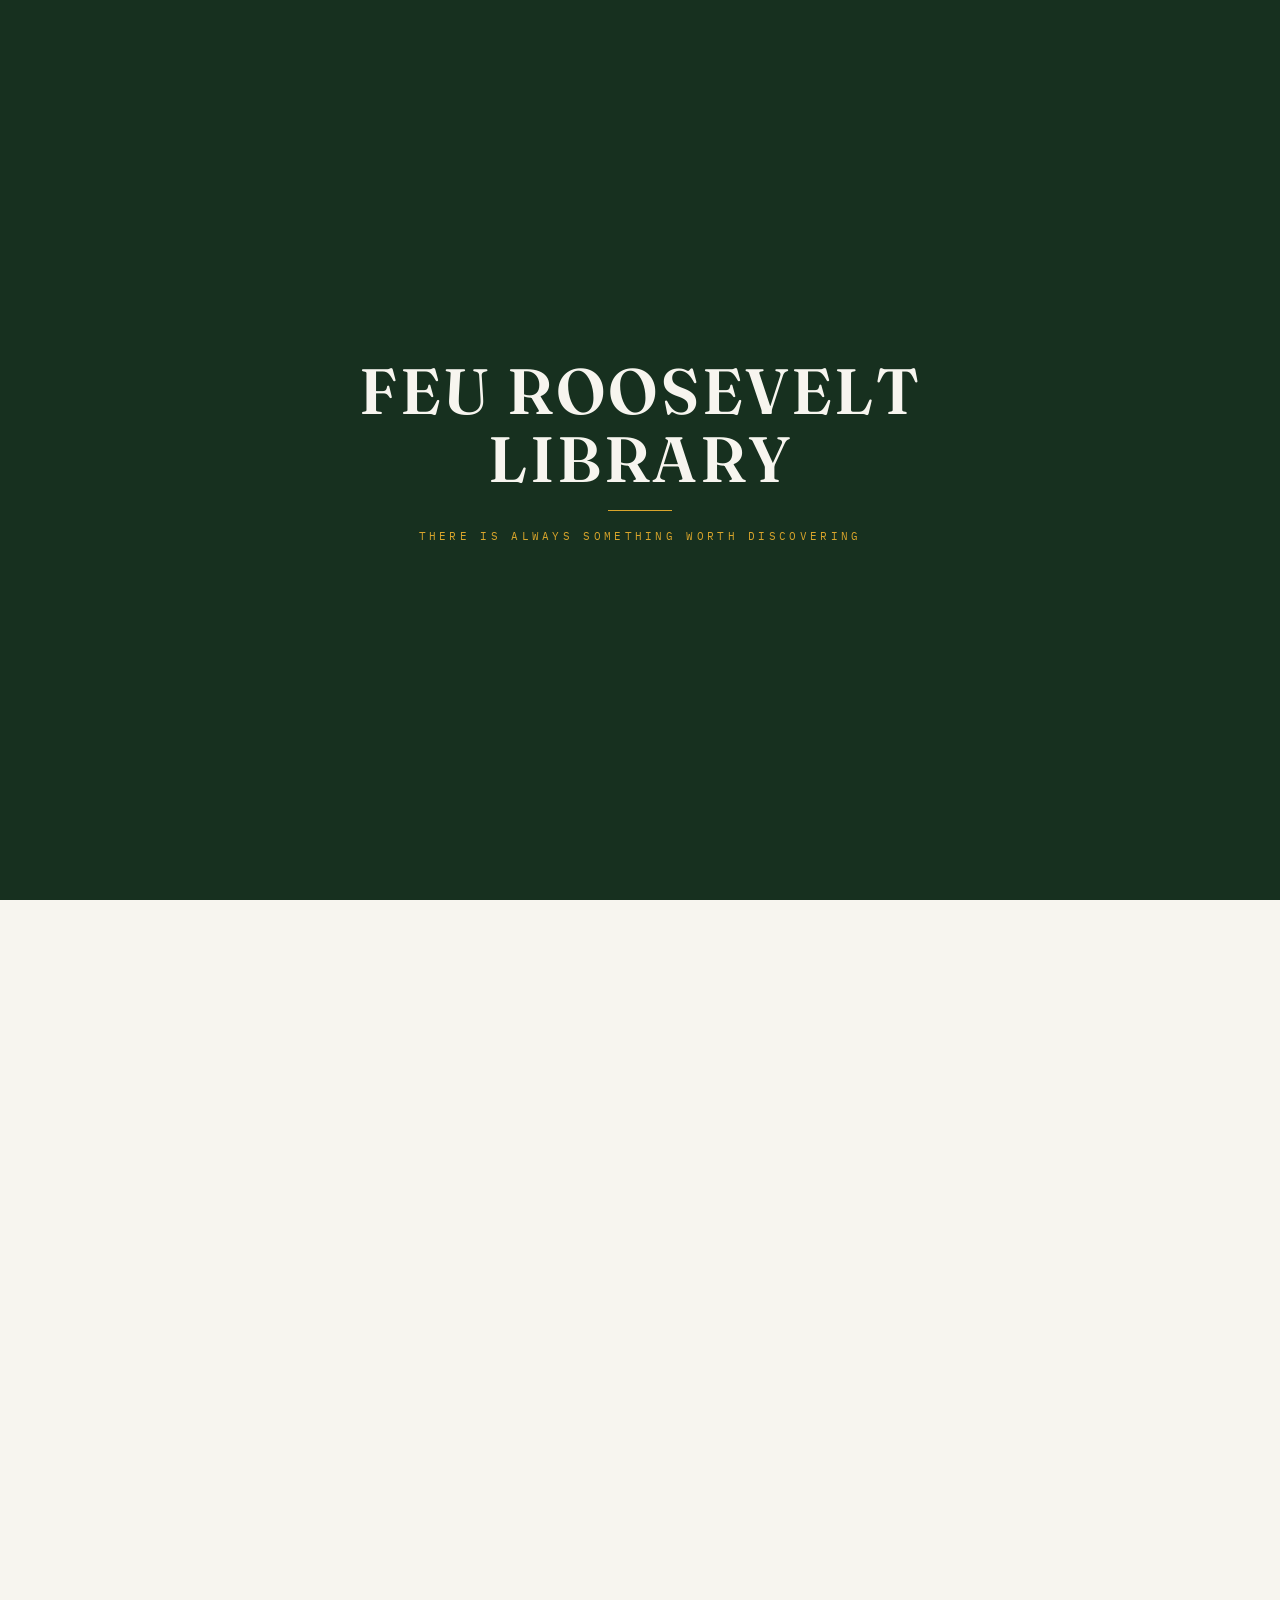
==== commit acbd226b: "Add files via upload" ====
--- a/index.html
+++ b/index.html
@@ -61,12 +61,37 @@
             </button>
           </div>
           <button class="menu-link active" type="button" data-view="dashboard" aria-current="page">Discover</button>
-          <button class="menu-link" type="button" data-view="books">Collection</button>
-          <button class="menu-link" type="button" data-anchor="services">Services</button>
-          <button class="menu-link" type="button" data-anchor="about">About</button>
+          <div class="menu-drop" data-nav-group="books">
+            <button class="menu-link" type="button" aria-haspopup="true">Collection <svg class="chev" viewBox="0 0 24 24" fill="none" stroke="currentColor" stroke-width="2"><path d="M6 9l6 6 6-6"/></svg></button>
+            <div class="dropdown-panel">
+              <button class="drop-item" type="button" data-view="books" data-books-tab="all">Browse All Books</button>
+              <button class="drop-item" type="button" data-view="books" data-books-tab="add">Add a Book</button>
+            </div>
+          </div>
+          <div class="menu-drop" data-nav-group="users">
+            <button class="menu-link" type="button" aria-haspopup="true">Users <svg class="chev" viewBox="0 0 24 24" fill="none" stroke="currentColor" stroke-width="2"><path d="M6 9l6 6 6-6"/></svg></button>
+            <div class="dropdown-panel">
+              <button class="drop-item" type="button" data-view="users" data-users-tab="all">All Patrons</button>
+              <button class="drop-item" type="button" data-view="users" data-users-tab="add">Add Patron</button>
+            </div>
+          </div>
+          <div class="menu-drop" data-nav-group="transactions">
+            <button class="menu-link" type="button" aria-haspopup="true">Transactions <svg class="chev" viewBox="0 0 24 24" fill="none" stroke="currentColor" stroke-width="2"><path d="M6 9l6 6 6-6"/></svg></button>
+            <div class="dropdown-panel">
+              <button class="drop-item" type="button" data-view="issue">Issue Book</button>
+              <button class="drop-item" type="button" data-view="return">Return Book</button>
+            </div>
+          </div>
+          <div class="menu-drop" data-nav-group="reports">
+            <button class="menu-link" type="button" aria-haspopup="true">Reports <svg class="chev" viewBox="0 0 24 24" fill="none" stroke="currentColor" stroke-width="2"><path d="M6 9l6 6 6-6"/></svg></button>
+            <div class="dropdown-panel">
+              <button class="drop-item" type="button" data-view="reports" data-report="borrowing">Borrowing Report</button>
+              <button class="drop-item" type="button" data-view="reports" data-report="overdue">Overdue Report</button>
+            </div>
+          </div>
+          <button class="menu-link" type="button" data-view="settings">Settings</button>
           <div class="menubar-mobile-foot">
             <button class="menu-link" type="button" data-go="profile">Profile</button>
-            <button class="menu-link" type="button" data-view="settings">Settings</button>
           </div>
         </nav>
         <div class="header-actions">
@@ -168,46 +193,26 @@
             <div class="book-row" id="featured-collection-grid"></div>
           </section>
 
-          <!-- ========================= TRENDING ========================= -->
-          <section class="site-section" aria-labelledby="trending-heading">
-            <div class="site-section-head">
-              <div>
-                <h2 class="site-section-heading" id="trending-heading">Trending this week</h2>
-                <p class="site-section-sub">What readers are reaching for right now.</p>
-              </div>
-            </div>
-            <div class="book-row" id="trending-grid"></div>
-          </section>
-
-          <!-- ========================= EXPLORE ========================= -->
-          <section class="site-section site-section-tinted" aria-labelledby="explore-heading">
-            <div class="site-section-head">
-              <div>
-                <h2 class="site-section-heading" id="explore-heading">Explore the collection</h2>
-                <p class="site-section-sub">Wander by subject and see where it leads.</p>
-              </div>
-            </div>
-            <div class="explore-row" id="explore-categories">
-              <button class="explore-chip" type="button" data-category="Literature">Literature</button>
-              <button class="explore-chip" type="button" data-category="Science">Science</button>
-              <button class="explore-chip" type="button" data-category="History">History</button>
-              <button class="explore-chip" type="button" data-category="Philosophy">Philosophy</button>
-              <button class="explore-chip" type="button" data-category="Technology">Technology</button>
-              <button class="explore-chip" type="button" data-category="Psychology">Psychology</button>
-              <button class="explore-chip" type="button" data-category="Arts">Arts</button>
-              <button class="explore-chip" type="button" data-category="Business">Business</button>
-            </div>
-          </section>
-
-          <!-- ========================= NEW TO THE COLLECTION ========================= -->
-          <section class="site-section" aria-labelledby="new-heading">
-            <div class="site-section-head">
-              <div>
-                <h2 class="site-section-heading" id="new-heading">New to the collection</h2>
-                <p class="site-section-sub">Recently added, still smelling of the shelf.</p>
-              </div>
-            </div>
-            <div class="book-row" id="new-arrivals-grid"></div>
+          <!-- ========================= LIBRARY PHOTO ========================= -->
+          <section class="site-section library-photo-section" aria-label="The FEU Roosevelt Library building">
+            <div class="library-photo-frame">
+              <div class="library-photo-media">
+                <img class="library-photo-img" src="https://images.unsplash.com/photo-1760166699654-5d0e10f51994?auto=format&amp;fit=crop&amp;w=1800&amp;q=80" alt="A warm, light-filled reading room inside the FEU Roosevelt Library" loading="lazy">
+              </div>
+              <div class="library-photo-caption">
+                <span class="library-photo-eyebrow">Our home</span>
+                <span class="library-photo-line">FEU Roosevelt Library</span>
+                <p class="library-photo-body">A quiet, light-filled space built for reading, research, and everything in between.</p>
+                <button class="btn library-photo-cta" type="button" data-anchor="about">
+                  Learn more
+                  <svg viewBox="0 0 24 24" fill="none" stroke="currentColor" stroke-width="2"><path d="M5 12h14M13 6l6 6-6 6"/></svg>
+                </button>
+                <div class="library-photo-dots" aria-hidden="true">
+                  <span class="dot active"></span>
+                  <span class="dot"></span>
+                </div>
+              </div>
+            </div>
           </section>
 
           <!-- ========================= LIBRARY SERVICES ========================= -->
@@ -220,29 +225,44 @@
             </div>
             <div class="services-grid">
               <div class="service-card">
-                <div class="service-index">01</div>
-                <h3>Borrowing</h3>
-                <p>Take home up to five titles at a time, with straightforward loan periods for students and faculty.</p>
+                <div class="service-card-photo"><img src="https://images.unsplash.com/photo-1614849963640-9cc74b2a826f?auto=format&amp;fit=crop&amp;w=600&amp;q=75" alt="" loading="lazy"></div>
+                <div class="service-card-body">
+                  <div class="service-index">01</div>
+                  <h3>Borrowing</h3>
+                  <p>Take home up to five titles at a time, with straightforward loan periods for students and faculty.</p>
+                </div>
               </div>
               <div class="service-card">
-                <div class="service-index">02</div>
-                <h3>Reservations</h3>
-                <p>Hold a title that's out on loan and we'll set it aside the moment it's returned.</p>
+                <div class="service-card-photo"><img src="https://images.unsplash.com/photo-1544640808-32ca72ac7f37?auto=format&amp;fit=crop&amp;w=600&amp;q=75" alt="" loading="lazy"></div>
+                <div class="service-card-body">
+                  <div class="service-index">02</div>
+                  <h3>Reservations</h3>
+                  <p>Hold a title that's out on loan and we'll set it aside the moment it's returned.</p>
+                </div>
               </div>
               <div class="service-card">
-                <div class="service-index">03</div>
-                <h3>Library hours</h3>
-                <p>Open weekdays from 7:30 AM to 7:00 PM, and Saturdays from 8:00 AM to 4:00 PM.</p>
+                <div class="service-card-photo"><img src="https://images.unsplash.com/photo-1481627834876-b7833e8f5570?auto=format&amp;fit=crop&amp;w=600&amp;q=75" alt="" loading="lazy"></div>
+                <div class="service-card-body">
+                  <div class="service-index">03</div>
+                  <h3>Library hours</h3>
+                  <p>Open weekdays from 7:30 AM to 7:00 PM, and Saturdays from 8:00 AM to 4:00 PM.</p>
+                </div>
               </div>
               <div class="service-card">
-                <div class="service-index">04</div>
-                <h3>Research assistance</h3>
-                <p>Sit down with a librarian to shape a search, a citation list, or a reading path.</p>
+                <div class="service-card-photo"><img src="https://images.unsplash.com/photo-1521920592574-49e0b121c964?auto=format&amp;fit=crop&amp;w=600&amp;q=75" alt="" loading="lazy"></div>
+                <div class="service-card-body">
+                  <div class="service-index">04</div>
+                  <h3>Research assistance</h3>
+                  <p>Sit down with a librarian to shape a search, a citation list, or a reading path.</p>
+                </div>
               </div>
               <div class="service-card">
-                <div class="service-index">05</div>
-                <h3>Digital resources</h3>
-                <p>Journals, archives, and databases available on and off campus with your student account.</p>
+                <div class="service-card-photo"><img src="https://images.unsplash.com/photo-1656849093674-937910978e7a?auto=format&amp;fit=crop&amp;w=600&amp;q=75" alt="" loading="lazy"></div>
+                <div class="service-card-body">
+                  <div class="service-index">05</div>
+                  <h3>Digital resources</h3>
+                  <p>Journals, archives, and databases available on and off campus with your student account.</p>
+                </div>
               </div>
             </div>
           </section>
--- a/style.css
+++ b/style.css
@@ -406,6 +406,23 @@
   gap:20px; overflow-x:auto; padding-bottom:10px; scroll-snap-type:x proximity;
 }
 .book-row::-webkit-scrollbar{height:6px;}
+
+/* Featured collection ("In Focus") — a fixed five-up grid instead of a
+   horizontal scroller, so it reads as a curated spread rather than
+   another shelf to scroll through. */
+#featured-collection-grid{
+  grid-auto-flow:initial; grid-template-columns:repeat(5,1fr); grid-auto-columns:initial;
+  overflow-x:visible; padding-bottom:0;
+}
+@media(max-width:900px){
+  #featured-collection-grid{grid-template-columns:repeat(3,1fr);}
+}
+@media(max-width:640px){
+  #featured-collection-grid{
+    grid-auto-flow:column; grid-auto-columns:64%; grid-template-columns:initial;
+    overflow-x:auto; padding-bottom:10px; scroll-snap-type:x proximity;
+  }
+}
 .book-card{
   scroll-snap-align:start;
   display:flex; flex-direction:column;
@@ -415,19 +432,33 @@
 }
 .book-card:hover{transform:translateY(-4px); box-shadow:var(--shadow-md); border-color:var(--line-strong);}
 .book-card-face{
-  height:150px; position:relative; overflow:hidden;
+  height:200px; position:relative; overflow:hidden;
   display:flex; align-items:flex-end; padding:12px;
   background:var(--book-color, var(--green));
 }
 .book-card-face::before{
-  content:''; position:absolute; inset:0;
+  content:''; position:absolute; inset:0; z-index:1;
   background:linear-gradient(200deg, rgba(255,255,255,0.16), rgba(0,0,0,0.14));
+  pointer-events:none;
 }
 .book-card-initial{
   position:relative; font-family:var(--font-display); font-weight:600; font-size:15px;
   color:rgba(255,255,255,0.94); letter-spacing:0.02em;
   text-transform:uppercase;
 }
+.book-card-cover{
+  position:absolute; inset:0; width:100%; height:100%;
+  object-fit:cover; z-index:0;
+}
+.book-card-availability-pill{
+  position:absolute; top:10px; left:10px; z-index:2;
+  font-family:var(--font-mono); font-size:9px; font-weight:600; letter-spacing:0.08em; text-transform:uppercase;
+  color:#fff; padding:4px 9px; border-radius:999px;
+  background:rgba(20,20,20,0.55); backdrop-filter:blur(2px);
+}
+.book-card-availability-pill.badge-available{background:var(--green-deep);}
+.book-card-availability-pill.badge-borrowed{background:var(--oxblood);}
+.book-card-availability-pill.badge-active{background:var(--navy-badge);}
 .book-card-body{padding:14px 14px 16px;}
 .book-card-cat{
   font-family:var(--font-mono); font-size:9.5px; letter-spacing:0.14em; text-transform:uppercase;
@@ -449,13 +480,67 @@
 }
 .explore-chip:hover{background:var(--green); border-color:var(--green); color:#fff; transform:translateY(-2px);}
 
+/* ---------- Library photo ---------- */
+.library-photo-frame{
+  position:relative; border-radius:var(--radius-lg); overflow:hidden;
+  height:640px; border:1px solid var(--line);
+  display:flex; align-items:stretch;
+}
+.library-photo-media{position:relative; flex:1; min-width:0;}
+.library-photo-img{width:100%; height:100%; object-fit:cover; display:block;}
+.library-photo-badge{
+  position:absolute; top:22px; right:22px;
+  width:58px; height:58px; border-radius:50%;
+  background:var(--gradient-gold); color:var(--green-deep);
+  font-family:var(--font-body); font-weight:700; font-size:13px; letter-spacing:0.01em;
+  display:flex; align-items:center; justify-content:center; text-align:center;
+  transform:rotate(-8deg);
+  box-shadow:var(--shadow-md);
+}
+.library-photo-caption{
+  position:static; flex-shrink:0; width:360px;
+  padding:32px 34px;
+  background:var(--green-deep);
+  display:flex; flex-direction:column; justify-content:center; gap:12px;
+}
+.library-photo-eyebrow{
+  font-family:var(--font-mono); font-size:11px; letter-spacing:0.24em; text-transform:uppercase;
+  color:rgba(255,255,255,0.78);
+}
+.library-photo-line{
+  font-family:var(--font-display); font-weight:600; color:#fff;
+  font-size:clamp(22px,2.4vw,30px); letter-spacing:-0.01em; line-height:1.15;
+}
+.library-photo-body{
+  font-family:var(--font-body); font-size:14.5px; line-height:1.55;
+  color:rgba(255,255,255,0.82); margin:0;
+}
+.library-photo-cta{
+  align-self:flex-start; margin-top:6px;
+  background:var(--white); color:var(--green-deep); border-color:var(--white);
+  border-radius:999px;
+}
+.library-photo-cta:hover{background:var(--brass-tint); border-color:var(--brass-tint); color:var(--green-deep);}
+.library-photo-dots{display:flex; gap:8px; margin-top:14px;}
+.library-photo-dots .dot{width:7px; height:7px; border-radius:50%; background:rgba(255,255,255,0.32); display:inline-block;}
+.library-photo-dots .dot.active{background:var(--brass);}
+@media(max-width:640px){
+  .library-photo-frame{height:auto; flex-direction:column;}
+  .library-photo-media{height:220px; width:100%;}
+  .library-photo-caption{width:100%;}
+}
+
 /* ---------- Library services ---------- */
 .services-grid{
   display:grid; grid-template-columns:repeat(auto-fit,minmax(220px,1fr)); gap:1px;
   background:var(--line); border:1px solid var(--line); border-radius:var(--radius-md); overflow:hidden;
 }
-.service-card{background:var(--paper-2); padding:28px 24px;}
+.service-card{background:var(--paper-2); display:flex; flex-direction:column;}
 .site-section-tinted .service-card{background:var(--white);}
+.service-card-photo{height:132px; overflow:hidden;}
+.service-card-photo img{width:100%; height:100%; object-fit:cover; display:block; transition:transform .4s var(--ease-editorial);}
+.service-card:hover .service-card-photo img{transform:scale(1.05);}
+.service-card-body{padding:22px 22px 26px;}
 .service-index{
   font-family:var(--font-mono); font-size:11px; color:var(--brass); letter-spacing:0.1em; margin-bottom:14px;
 }
@@ -1423,7 +1508,7 @@
 .book-grid[hidden]{display:none;}
 .book-grid .book-card{height:100%;}
 .book-card-featured{grid-column:span 2;}
-.book-card-featured .book-card-face{height:236px;}
+.book-card-featured .book-card-face{height:260px;}
 .book-card-featured .book-card-title{font-size:19px;}
 .book-card-featured .book-card-author{font-size:13px;}
 
@@ -1549,7 +1634,7 @@
 @media (max-width:520px){
   .book-grid{grid-template-columns:repeat(2,1fr); gap:18px 12px;}
   .book-card-featured{grid-column:span 2;}
-  .book-card-featured .book-card-face{height:190px;}
+  .book-card-featured .book-card-face{height:220px;}
   .category-quick-list{gap:4px 16px; overflow-x:auto; flex-wrap:nowrap; padding-bottom:4px;}
   .category-pill{white-space:nowrap;}
   .collection-search{padding:13px 14px; border-radius:14px;}
